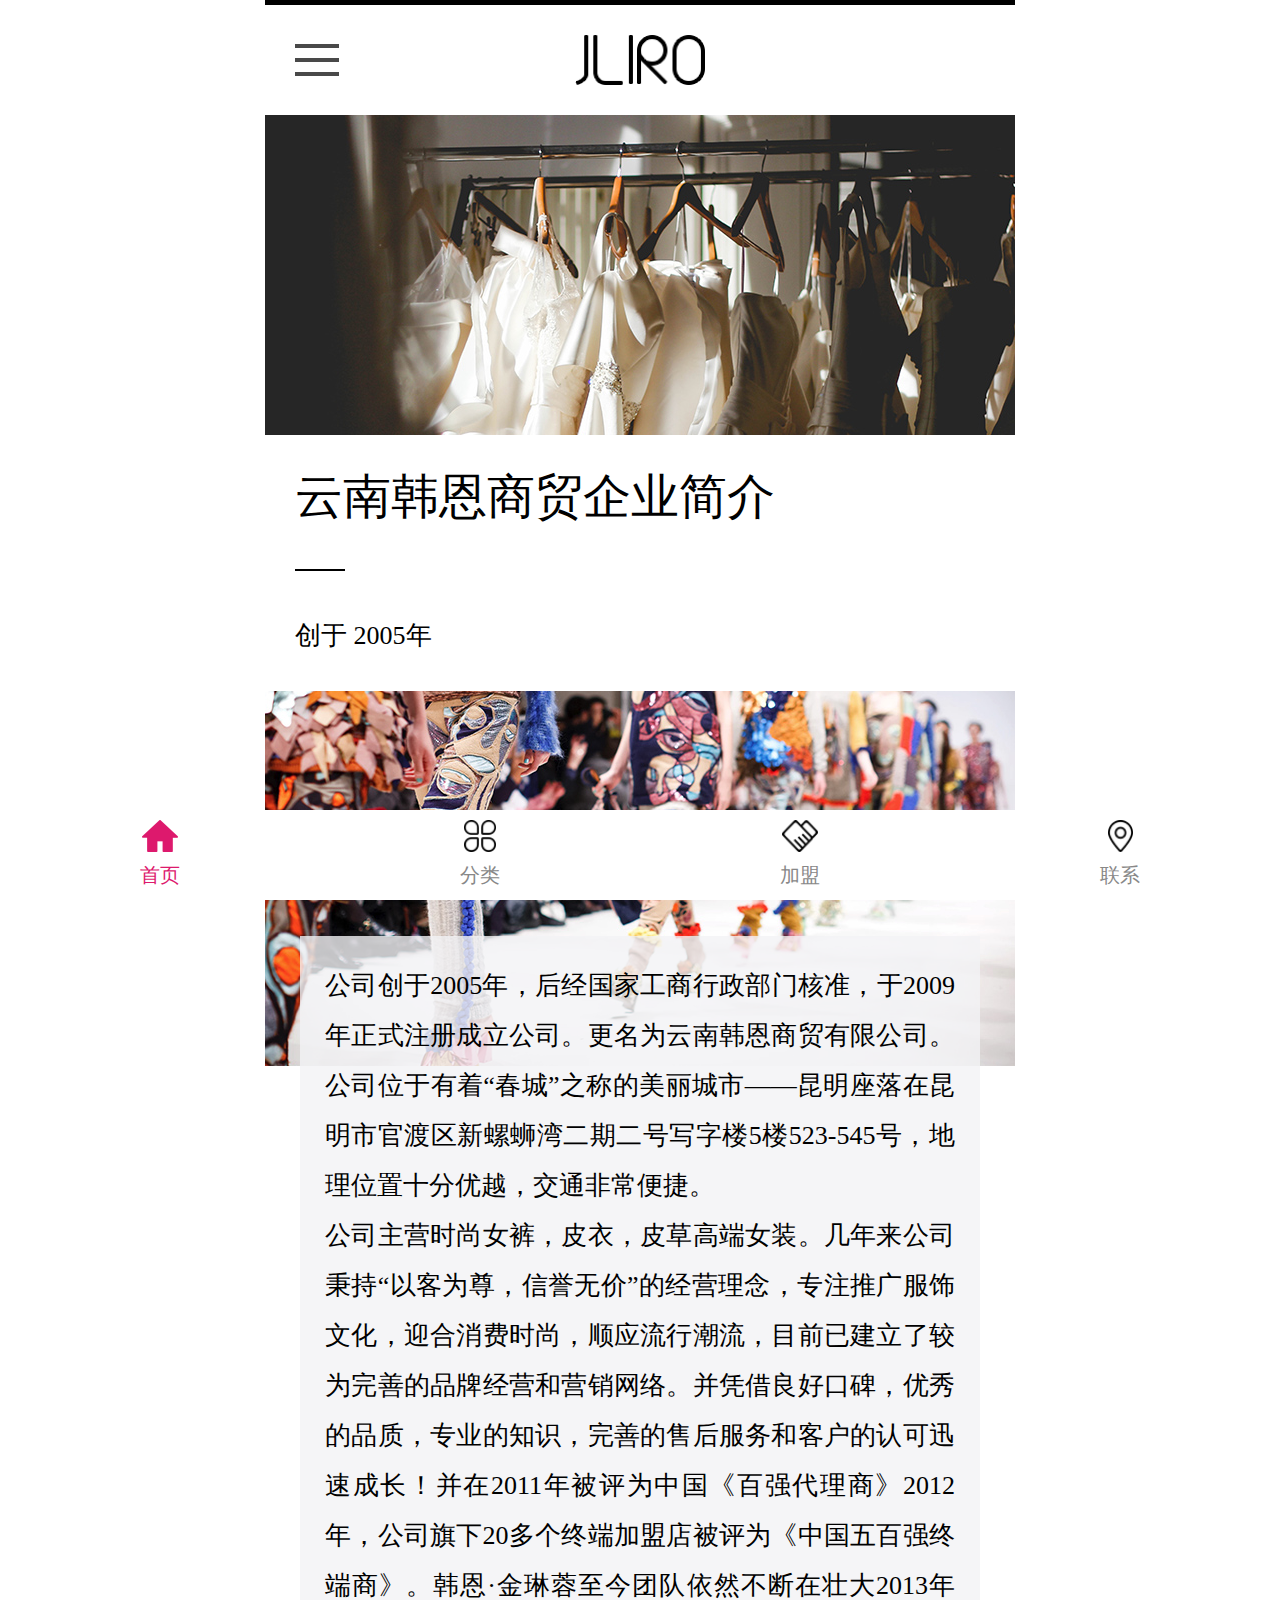
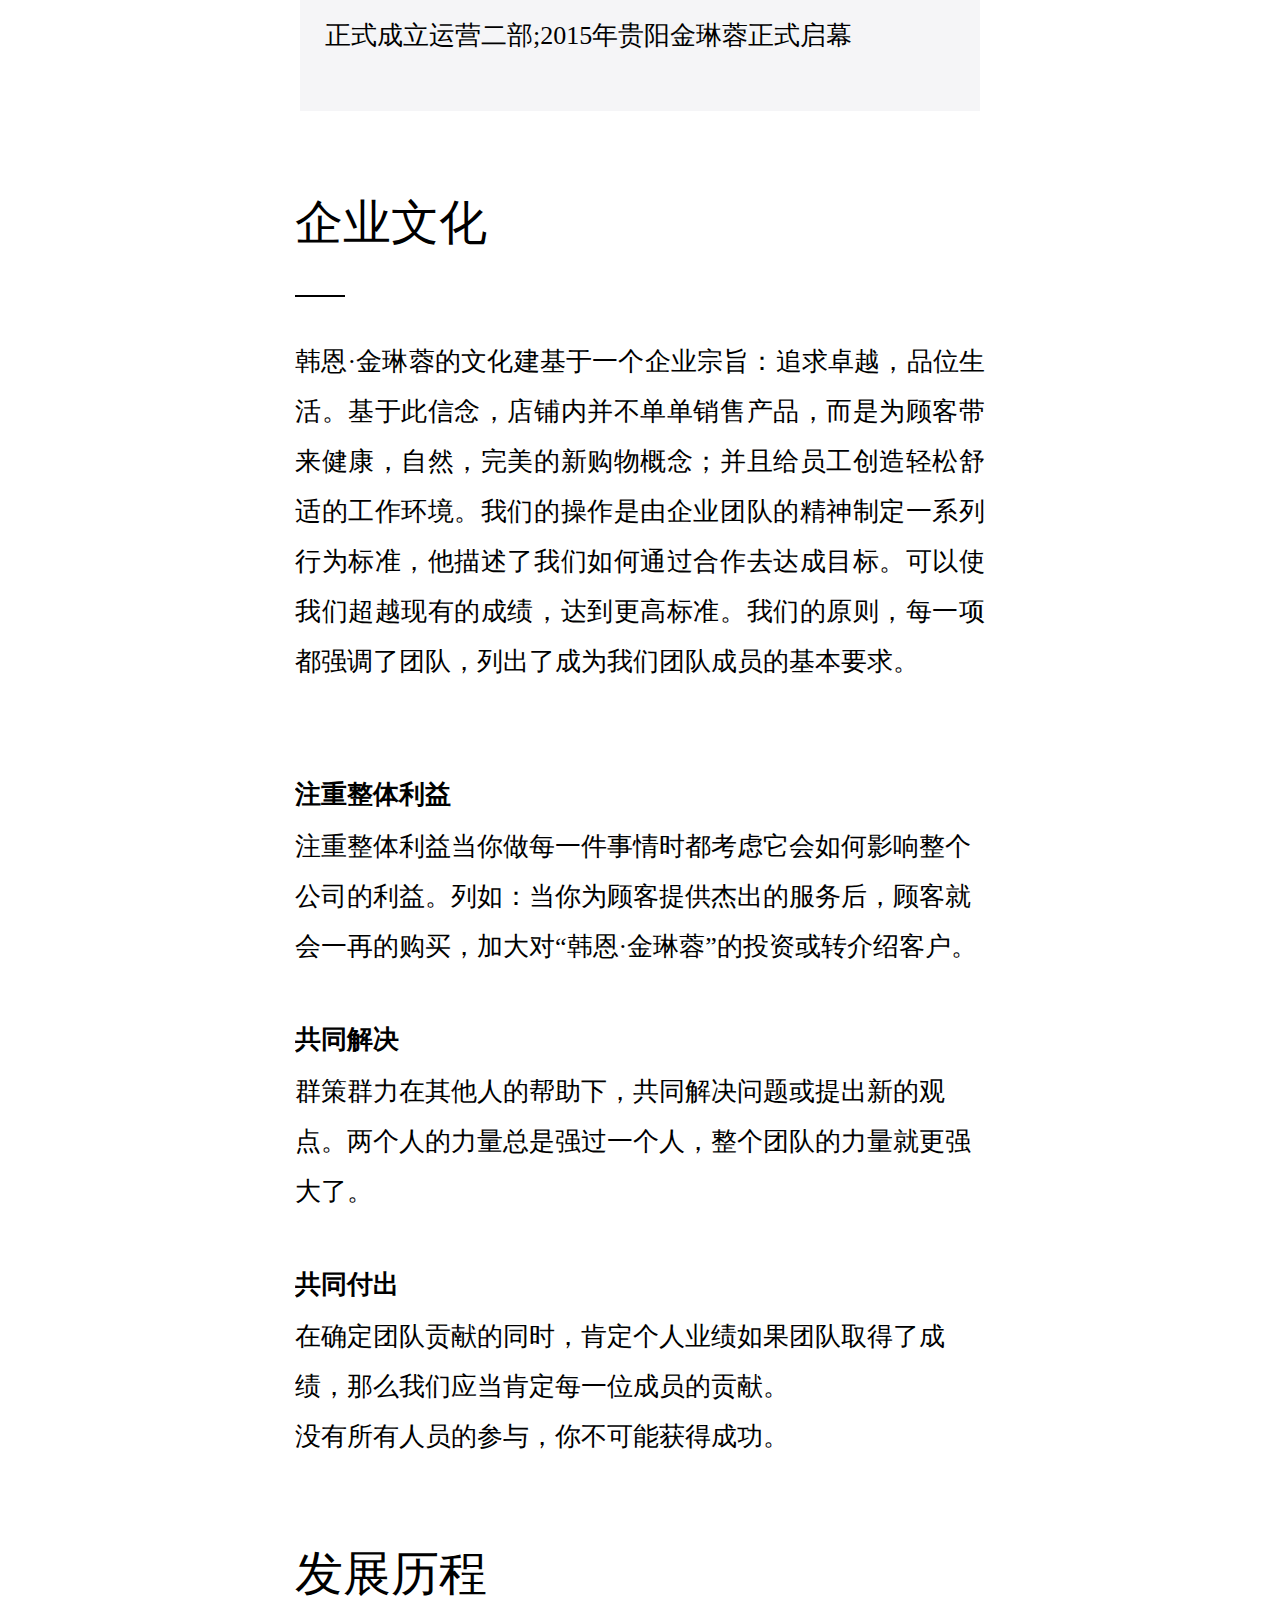
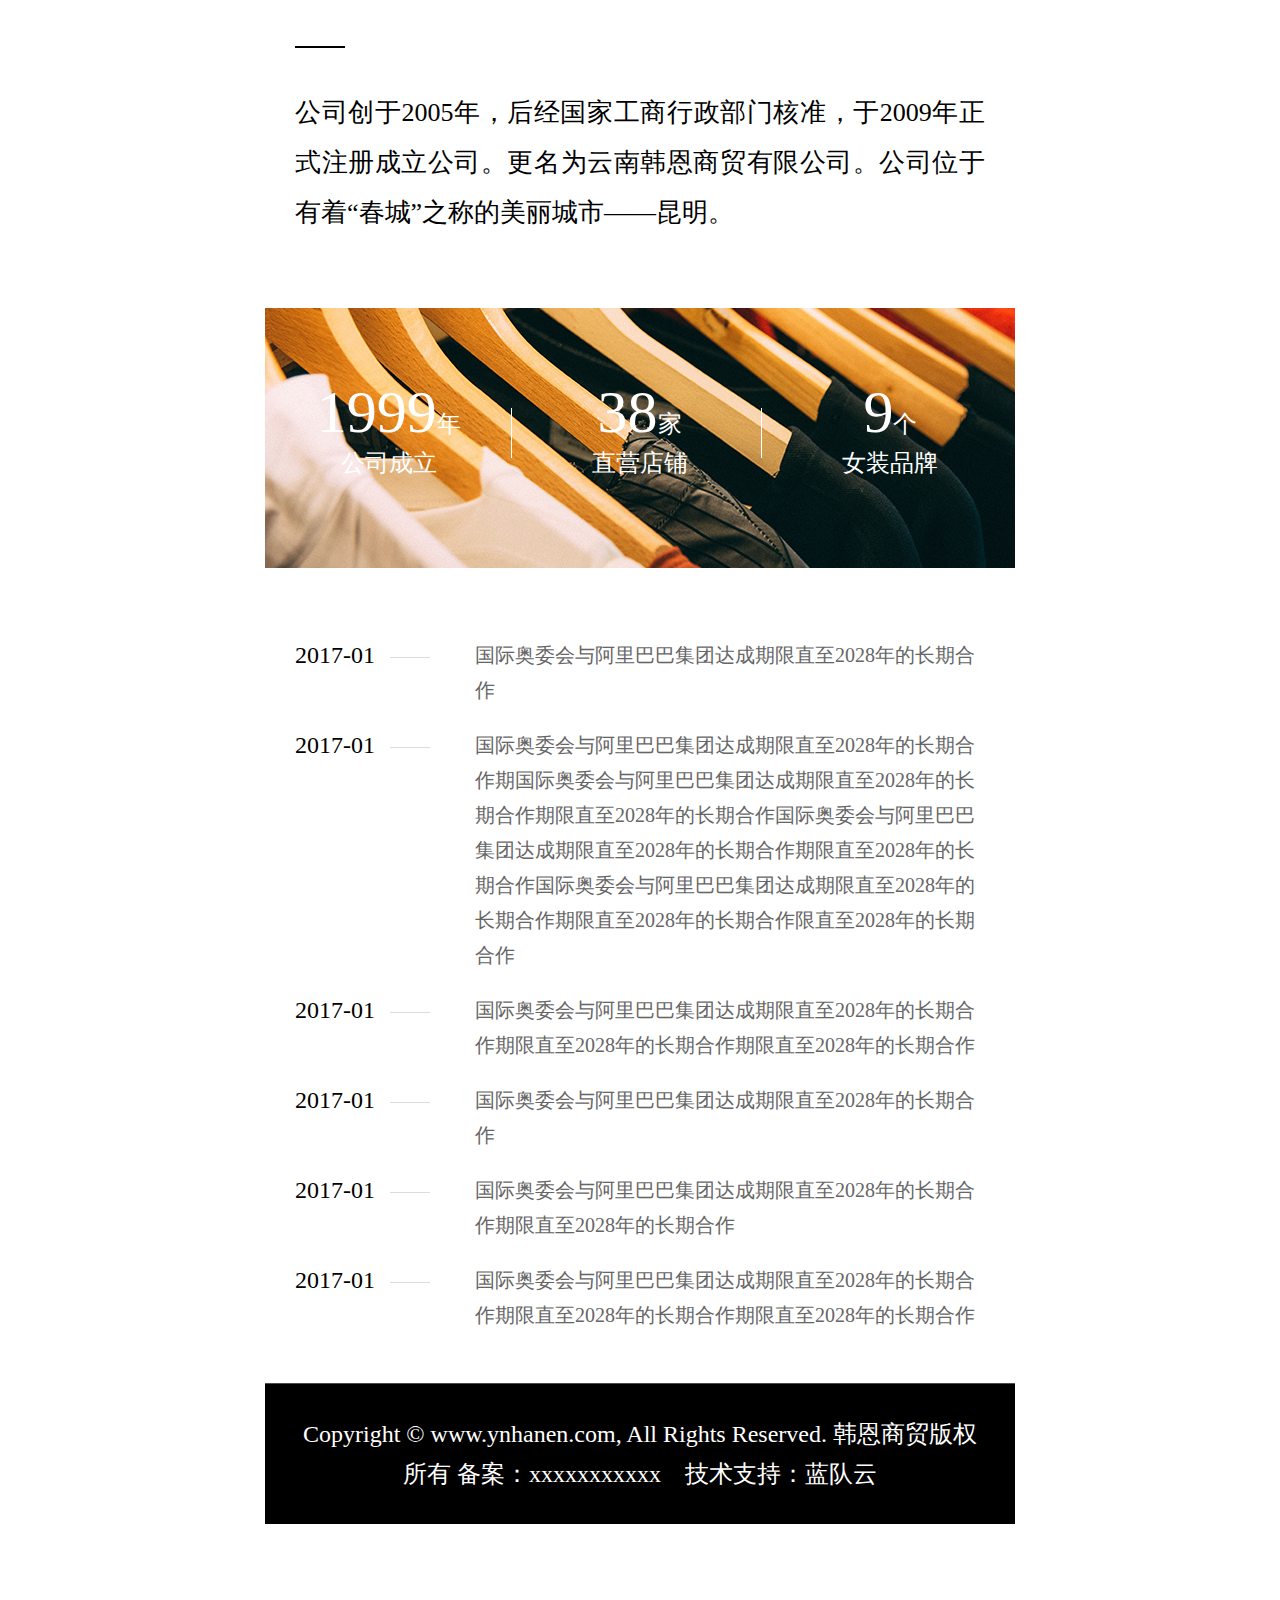
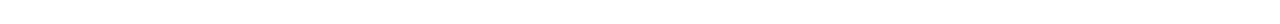
==== widget/about.html @ 318277ff "commit object" ====
<!doctype html>
<html>
<head>
<meta charset="utf-8">
<meta name="renderer" content="webkit" />
<meta name="viewport" content="width=device-width, initial-scale=1.0, maximum-scale=1.0, user-scalable=0" />
<title>韩恩服装</title>
<meta name="description" content="韩恩服装" />
<meta name="keywords" content="韩恩服装" />
<link href="css/style.css" type="text/css" rel="stylesheet">
<link href="css/swiper.min.css" type="text/css" rel="stylesheet">
<script type="text/javascript" src="js/jquery.js"></script>
<script type="text/javascript" src="js/swiper.jquery.min.js"></script>
<script type="text/javascript" src="js/public.js"></script>
</head>
<body>

<!--头部-->
<h1 class="index-head"><span class="open"></span><img src="images/logo.png" alt=""></h1>

<!--导航-->
<div class="navmenu">
   <ul>
      <li><a href="about.html" class="item1">关于我们</a></li>
      <li><a href="news-list.html" class="item2">新闻动态</a></li>
      <li><a href="product.html" class="item3">产品展示</a></li>
      <li><a href="join.html" class="item4">加盟中心</a></li>
      <li><a href="service.html" class="item5">服务中心</a></li>
      <li><a href="contact.html" class="item6">联系我们</a></li>
   </ul>
</div>

<!--banner-->
<div class="page-banner"><img src="images/about-banner.jpg" alt=""></div>

<!--关于我们-->
<div class="page-aboutIntroduce">
   <h2 class="page-title">云南韩恩商贸企业简介</h2>
   <div class="about-text">创于     2005年</div>
   <div class="main">
      <div class="info">公司创于2005年，后经国家工商行政部门核准，于2009年正式注册成立公司。更名为云南韩恩商贸有限公司。公司位于有着“春城”之称的美丽城市——昆明座落在昆明市官渡区新螺蛳湾二期二号写字楼5楼523-545号，地理位置十分优越，交通非常便捷。<br>公司主营时尚女裤，皮衣，皮草高端女装。几年来公司秉持“以客为尊，信誉无价”的经营理念，专注推广服饰文化，迎合消费时尚，顺应流行潮流，目前已建立了较为完善的品牌经营和营销网络。并凭借良好口碑，优秀的品质，专业的知识，完善的售后服务和客户的认可迅速成长！并在2011年被评为中国《百强代理商》2012年，公司旗下20多个终端加盟店被评为《中国五百强终端商》。韩恩·金琳蓉至今团队依然不断在壮大2013年正式成立运营二部;2015年贵阳金琳蓉正式启幕</div>
   </div>
</div>
<div class="page-aboutCulture">
   <h2 class="page-title">企业文化</h2>
   <div class="about-text">韩恩·金琳蓉的文化建基于一个企业宗旨：追求卓越，品位生活。基于此信念，店铺内并不单单销售产品，而是为顾客带来健康，自然，完美的新购物概念；并且给员工创造轻松舒适的工作环境。我们的操作是由企业团队的精神制定一系列行为标准，他描述了我们如何通过合作去达成目标。可以使我们超越现有的成绩，达到更高标准。我们的原则，每一项都强调了团队，列出了成为我们团队成员的基本要求。</div>
   <ul>
      <li>
         <h5>注重整体利益</h5>
         <p>注重整体利益当你做每一件事情时都考虑它会如何影响整个公司的利益。列如：当你为顾客提供杰出的服务后，顾客就会一再的购买，加大对“韩恩·金琳蓉”的投资或转介绍客户。</p>
      </li>
      <li>
         <h5>共同解决</h5>
         <p>群策群力在其他人的帮助下，共同解决问题或提出新的观点。两个人的力量总是强过一个人，整个团队的力量就更强大了。</p>
      </li>
      <li>
         <h5>共同付出</h5>
         <p>在确定团队贡献的同时，肯定个人业绩如果团队取得了成绩，那么我们应当肯定每一位成员的贡献。<br>没有所有人员的参与，你不可能获得成功。</p>
      </li>
   </ul>
</div>
<div class="page-aboutHostory">
   <h2 class="page-title">发展历程</h2>
   <div class="about-text">公司创于2005年，后经国家工商行政部门核准，于2009年正式注册成立公司。更名为云南韩恩商贸有限公司。公司位于有着“春城”之称的美丽城市——昆明。</div>
   <ul class="slogn">
      <li><p><span><em>1999</em>年</span>公司成立</p></li>
      <li><p><span><em>38</em>家</span>直营店铺</p></li>
      <li><p><span><em>9</em>个</span>女装品牌</p></li>
   </ul>
   <ul class="hostory">
      <li><span>2017-01</span>国际奥委会与阿里巴巴集团达成期限直至2028年的长期合作</li>
      <li><span>2017-01</span>国际奥委会与阿里巴巴集团达成期限直至2028年的长期合作期国际奥委会与阿里巴巴集团达成期限直至2028年的长期合作期限直至2028年的长期合作国际奥委会与阿里巴巴集团达成期限直至2028年的长期合作期限直至2028年的长期合作国际奥委会与阿里巴巴集团达成期限直至2028年的长期合作期限直至2028年的长期合作限直至2028年的长期合作</li>
      <li><span>2017-01</span>国际奥委会与阿里巴巴集团达成期限直至2028年的长期合作期限直至2028年的长期合作期限直至2028年的长期合作</li>
      <li><span>2017-01</span>国际奥委会与阿里巴巴集团达成期限直至2028年的长期合作</li>
      <li><span>2017-01</span>国际奥委会与阿里巴巴集团达成期限直至2028年的长期合作期限直至2028年的长期合作</li>
      <li><span>2017-01</span>国际奥委会与阿里巴巴集团达成期限直至2028年的长期合作期限直至2028年的长期合作期限直至2028年的长期合作</li>
   </ul>
</div>


<!--底部版权-->
<div class="copyright">Copyright © www.ynhanen.com, All Rights Reserved.  
韩恩商贸版权所有   备案：xxxxxxxxxxx&nbsp;&nbsp;&nbsp;&nbsp;<a href="http://www.landui.com/" target="_blank">技术支持：蓝队云</a></div>

<!--固定底部-->
<div class="line"></div>
<div class="footer">
   <li class="active"><a href="" class="item1">首页</a></li>
   <li><a href="" class="item2">分类</a></li>
   <li><a href="" class="item3">加盟</a></li>
   <li><a href="" class="item4">联系</a></li>
</div>

<!--返回顶部-->
<div class="back-top"></div>

</body>
</html>
---- widget/css/style.css ----
* {margin: 0;padding: 0;-webkit-box-sizing: border-box; box-sizing: border-box;}
body{padding:0; margin:0 auto;min-width: 320px; max-width: 750px; background:#fff; font-size: 0.24rem;color:#000;}
a{ color: #000; }
a:hover{ color: #00b386; }
a,a:hover{ text-decoration:none !important;}
a:focus{outline:none;text-decoration:none !important;}
p,h1,h2,h3,h4,h5,ul,dl,dd{ font-weight: normal; margin:0; padding:0;}
li{ list-style-type:none;}
h1,h2,h3,h4,h5{ font-weight:normal;}
img {border-top-width: 0px;border-right-width: 0px;border-bottom-width: 0px;border-left-width: 0px;border-top-style: none;border-right-style: none;border-bottom-style: none;border-left-style: none; max-width: 100%;}
input,textarea,button{outline:none !important;border: 0;}
textarea{resize:none} 
em{ font-style: normal; }
a,button,input,textarea{-webkit-tap-highlight-color: rgba(0,0,0,0);}
input[type="button"], input[type="submit"], input[type="reset"] {-webkit-appearance: none;}
.scrollstyle{height: 100%;overflow: hidden;position: relative;}

/*头部*/
.index-head{ height:1.15rem; text-align: center; position: relative; padding: 0.3rem 0.8rem; border-top: 0.05rem solid #000; overflow: hidden;}
.index-head img{ display:inline-block;height: 0.5rem; max-width: 100%; margin: 0 auto;}
.index-head span{ width: 0.45rem; height: 0.4rem; position: absolute; left: 0.3rem; top: 0.35rem;}
.index-head .open{ background: url(../images/ico/menu.png) left center no-repeat; background-size: 0.44rem 0.32rem;}
.index-head .close{ background: url(../images/ico/close.png) left center no-repeat; background-size: 0.35rem 0.36rem;}
.index-head .back{width: 0.45rem; height: 0.4rem; position: absolute; left: 0.3rem; top: 0.35rem; background: url(../images/ico/back.png) left center no-repeat; background-size: 0.21rem 0.4rem;}


/*导航*/
.navmenu{ display: none; background: #fff;position: fixed; left: 0; top: 1.1rem; right: 0; bottom: 0; z-index: 11;}
.navmenu ul{ padding:0.55rem 0.45rem 0; overflow: hidden;}
.navmenu li{ height: 0.7rem; font-size: 0.48rem; margin: 0 0 0.8rem;}
.navmenu li a{ display: block; line-height: 0.7rem;}
.navmenu li a:before{ content: ""; width: 0.57rem; height: 0.7rem; display: inline-block; margin-right: 0.3rem; vertical-align: text-top; }
.navmenu li .item1:before{ background: url(../images/ico/menu1.png) center no-repeat; background-size:0.57rem 0.46rem;}
.navmenu li .item2:before{ background: url(../images/ico/menu2.png) center no-repeat; background-size:0.46rem 0.48rem;}
.navmenu li .item3:before{ background: url(../images/ico/menu3.png) center no-repeat; background-size:0.48rem 0.48rem;}
.navmenu li .item4:before{ background: url(../images/ico/menu4.png) center no-repeat; background-size:0.55rem 0.48rem;}
.navmenu li .item5:before{ background: url(../images/ico/menu5.png) center no-repeat; background-size:0.52rem 0.48rem;}
.navmenu li .item6:before{ background: url(../images/ico/menu6.png) center no-repeat; background-size:0.47rem 0.49rem;}

/*栏目分类*/
.index-cloumn{ background: #fff; margin: 0.5rem 0.35rem 0; overflow: hidden;}
.index-cloumn li{ margin-bottom: 0.2rem; overflow: hidden;}
.index-cloumn li a{ display: block; color: #fff; position: relative;}
.index-cloumn li p{ text-align: center; width: 6rem; height:1.6rem; margin: -0.8rem 0 0 -3rem; position: absolute; left: 50%; top: 50%;}
.index-cloumn li em{ display: block; font-size: 0.6rem;overflow: hidden;white-space: nowrap;text-overflow: ellipsis; }
.index-cloumn li em:after{ content: ""; display: block; margin:0.2rem auto; height: 1px; width:0.3rem; background: #fff;}
.index-cloumn li span{ display: block;letter-spacing: 5px;font-family: "Helvetica Neue LT Pro";overflow: hidden;white-space: nowrap;text-overflow: ellipsis;}
.index-cloumn .item1 img{ display: block; width: 6.8rem; height: 6.8rem;}
.index-cloumn .item2 img{ display: block; width: 6.8rem; height: 2.6rem;}
.index-cloumn .item3 img{ display: block; width: 6.8rem; height: 6.8rem;}

/*品牌分类*/
.index-brand{padding:0 0.25rem 0.8rem; overflow: hidden;}
.index-brand li{ float: left; width: 3.3rem; text-align: center; position: relative; margin: 0 0.1rem; overflow: hidden;}
.index-brand li .img{ display: block; width: 3.3rem; height: 3.3rem;}
.index-brand li a{ padding: 0 0.1rem; background: rgba(255,255,255,.9); position: absolute; left: 0.2rem; top: 0.6rem; bottom: 0.6rem; right: 0.2rem;}
.index-brand li span{ display: block; margin:0.25rem auto 0.1rem; width: 2.2rem; height: 0.65rem; }
.index-brand li span img{ display: block; max-height: 0.65rem; margin: 0 auto;}
.index-brand li em{ display: block; font-size: 0.3rem;overflow: hidden;white-space: nowrap;text-overflow: ellipsis; }
.index-brand li p{ line-height: 0.55rem; color: #666666;overflow: hidden;white-space: nowrap;text-overflow: ellipsis;  }

/*底部菜单*/
.foot-menu{ background: #000000; padding: 0.5rem 0 0.5rem 0.8rem; overflow: hidden;}
.foot-menu p{ width: 45%; float: left; margin-right: 2%; overflow: hidden; }
.foot-menu p a{ display: block; line-height: 0.7rem; color: #fff; font-size: 0.28rem; color: #dddddd;overflow: hidden;white-space: nowrap;text-overflow: ellipsis; }

/*底部*/
.line{ height: 1px; padding-bottom:1rem; overflow: hidden;}
.back-top{ visibility: hidden; position: fixed; right: 0.25rem; bottom:1.15rem; width:0.88rem; height:0.88rem; background: url(../images/ico/back-top.png) center no-repeat; background-size: contain;}
.copyright{ background: #000000; line-height: 0.4rem; text-align: center; color: #fff; padding: 0.3rem; border-top: 1px solid #4d4d4d;}
.copyright a{ color: #fff; display: inline-block;}
.footer{ background: #fff; height: 0.9rem; position: fixed; left: 0; right: 0; bottom: 0; z-index: 111;}
.footer li{ width: 25%; padding:0.10rem 0 0; float: left; text-align: center; font-size: 0.2rem;}
.footer li a{ display: block; color: #888888;}
.footer li a:before{ content: ""; width: 0.37rem; height: 0.32rem; display: block; margin: 0 auto 0.1rem;}
.footer li .item1:before{ background: url(../images/ico/foot-menu1.png) center no-repeat; background-size: contain;}
.footer li .item2:before{ background: url(../images/ico/foot-menu2.png) center no-repeat; background-size: contain;}
.footer li .item3:before{ background: url(../images/ico/foot-menu3.png) center no-repeat; background-size: contain;}
.footer li .item4:before{ background: url(../images/ico/foot-menu4.png) center no-repeat; background-size: contain;}
.footer .active a{ color: #dd196d;}
.footer .active .item1:before{ background: url(../images/ico/foot-menu1-a.png) center no-repeat; background-size: contain;}
.footer .active .item2:before{ background: url(../images/ico/foot-menu2-a.png) center no-repeat; background-size: contain;}
.footer .active .item3:before{ background: url(../images/ico/foot-menu3-a.png) center no-repeat; background-size: contain;}
.footer .active .item4:before{ background: url(../images/ico/foot-menu4-a.png) center no-repeat; background-size: contain;}

/*=========================首页结束、内页开始==========================*/

/*banner*/
.page-banner{ overflow: hidden; }
.page-banner img{ display: block; height: 3.2rem; margin: 0 auto;}

.page-title{padding: 0.3rem 0.3rem 0; font-size: 0.48rem;}
.page-title:after{ content: ""; display: block; height: 2px; width: 0.5rem; background: #000; margin: 0.4rem 0;}

/*关于我们*/
.about-text{ padding: 0 0.3rem; font-size: 0.26rem; text-align: justify; line-height: 0.5rem;}
.about-text img{ display: block; margin: 0 auto;}
.page-aboutIntroduce .main{ margin: 0.3rem 0 0.5rem; min-height: 3.7rem; padding: 2.45rem 0.35rem 0; background: url(../images/about-bg.jpg) center top no-repeat; background-size: contain;}
.page-aboutIntroduce .info{text-align: justify; font-size: 0.26rem; line-height: 0.5rem; padding: 0.25rem 0.25rem 0.5rem; background: rgba(242,242,245,.8);}
.page-aboutCulture ul{ margin:0.9rem 0.3rem 0; overflow: hidden; }
.page-aboutCulture ul li{ margin: 0 0 0.5rem; overflow: hidden; }
.page-aboutCulture ul h5{ font-size:0.26rem; font-weight: bold; margin: 0 0 10px;}
.page-aboutCulture ul p{font-size: 0.26rem; line-height: 0.5rem;}
.page-aboutHostory .slogn{text-align: center; margin: 0.7rem 0; height:2.6rem;background: url(../images/about-tip.jpg) center top no-repeat; background-size: contain; overflow: hidden;}
.page-aboutHostory .slogn li{ display: inline-block; text-align: center; width:32.65%;color: #fff;}
.page-aboutHostory .slogn li:after{ content: ""; width: 1px; height:0.5rem;float: right; margin: 1rem 0 0;background:#fff;}
.page-aboutHostory .slogn li:last-child:after{ background: transparent; }
.page-aboutHostory .slogn p{ display: inline-block; margin: 0.7rem 0 0;}
.page-aboutHostory .slogn span{ display: block;}
.page-aboutHostory .slogn em{ font-size:0.6rem; font-family:"Helvetica Neue LT Pro";}
.page-aboutHostory .hostory{ padding: 0 0.3rem 0.3rem; overflow: hidden; }
.page-aboutHostory .hostory li{ position: relative; font-size: 0.2rem; padding:0 0 0.2rem 1.8rem; line-height:0.35rem; color: #666666; min-height:0.35rem; overflow: hidden; }
.page-aboutHostory .hostory span{ height:0.25rem; width:1.8rem; font-size: 0.24rem; font-family:"Helvetica Neue LT Pro"; color: #000; position: absolute; left: 0; top: 0;}
.page-aboutHostory .hostory span:after{content: ""; display: inline-block; margin-left:0.15rem; vertical-align: middle; height: 1px; width:0.4rem; background: #dddddd;}

/*新闻资讯*/
.news-stype{ height: 1rem; background: #f2f2f5; overflow: hidden;}
.news-stype li{font-size: 0.32rem; padding: 0.15rem 0 0; text-align: center; }
.news-stype a{ display: inline-block;; height: 0.65rem; line-height:0.65rem; border-bottom:0.05rem solid #f2f2f5; }
.news-stype .active a{ color: #dd196d; border-bottom: 0.05rem solid #dd196d;}
.page-newsList{ padding: 0.35rem; overflow: hidden; }
.page-newsList dl{ margin: 0 0 0.4rem;overflow: hidden;}
.page-newsList dt{ width:6.8rem; height:4.25rem; padding:4px; border:1px solid #eeeeee;}
.page-newsList dt a{ display: block; width:6.6rem; height:4.05rem;border: 1px solid #dddddd;}
.page-newsList dt img{ display: block; width:6.3rem; height:3.75rem; margin:0.15rem auto 0;}
.page-newsList dd{ padding:0.4rem 0 0; overflow: hidden; }
.page-newsList dd span{ display: block; font-size:0.36rem; font-family:"Helvetica Neue LT Pro";}
.page-newsList dd h4 a{ display: block; margin: 0.1rem 0; font-size: 0.3rem; overflow: hidden;white-space: nowrap;text-overflow: ellipsis;  }
.page-newsList dd p a{ display: block;color: #666666; line-height:0.35rem;word-break: break-all; overflow: hidden;}
.page-newsList dd .more{ float: right; color: #dd196d; margin: 0.15rem 0 0; width:1.3rem; height:0.3rem; line-height:0.3rem; text-align: center;font-family:"Helvetica Neue LT Pro";}
.page-newsList dd .more:after{ content: ""; display: block; margin: -0.15rem 0 0; width:1.3rem; height: 1px; background: #dd196d;}
.page-newsShow{ padding: 0.35rem; overflow: hidden; }
.page-newsShow .title{ text-align: center; overflow: hidden; }
.page-newsShow .title h3{ font-size: 0.3rem; margin: 0 0 0.2rem; font-weight: bold; }
.page-newsShow .title span{ font-size: 0.2rem; }
.page-newsShow .info{ padding: 0.3rem 0; font-size: 0.26rem; color: #666; line-height: 0.5rem;}
.page-newsShow .info img{ display: block; margin: 0 auto;}

/*产品*/
.product-stype{ padding:0.6rem 0; background: #f2f2f5; overflow: hidden; }
.product-stype a{ float: left; width: 33.33%; text-align: center; font-size: 0.3rem;}
.product-stype a:before{ content: ""; width: 1.1rem; height: 1.1rem; display: block; margin: 0 auto 0.15rem;}
.product-stype .item1:before{ background: url(../images/ico/product-stype1.png) center no-repeat; background-size: contain; }
.product-stype .item2:before{ background: url(../images/ico/product-stype2.png) center no-repeat; background-size: contain; }
.product-stype .item3:before{ background: url(../images/ico/product-stype3.png) center no-repeat; background-size: contain; }
.product-stypeList{ position: relative; }
.product-stypeList dl{ height: 1rem; position: relative; padding-right: 1rem;background: #f2f2f5; overflow: hidden;}
.product-stypeList dt{ width: 1rem; height: 1rem; position: absolute; right: 0; top: 0; background: url(../images/ico/more.jpg) center no-repeat; background-size: contain;}
.product-stypeList dd{ padding:0.15rem 0 0 0.35rem; height: 0.85rem; overflow: hidden;}
.product-stypeList dd span{ float: left; line-height:0.65rem; border-bottom:0.05rem solid #f2f2f5; margin-right: 0.35rem; font-size: 0.32rem;}
.product-stypeList dd .active{ color: #dd196d; border-bottom: 0.05rem solid #dd196d;}
.product-stypeList ul{ display: none; background: #f2f2f5; font-size: 0.26rem; padding: 0.3rem; position: absolute; left: 0; top: 1rem; right: 0;}
.product-stypeList ul li{ float: left; background: #fff; line-height: 0.7rem; padding: 0 0.2rem; width: 3.35rem; margin: 0 0.05rem 0.1rem;overflow: hidden;white-space: nowrap;text-overflow: ellipsis; }
.page-product{ padding: 0.8rem 0; overflow: hidden; }
.page-product h2{ text-align: center; font-size:0.48rem;}
.page-product h2:after{ content: ""; width: 0.4rem; height: 0.05rem; display: block;background: #000; margin: 0.2rem auto 0.5rem;}
.page-product dl{ text-align: center;overflow: hidden;}
.page-product dl a{ display: block;}
.page-product dl h4{ font-size: 0.24rem; margin: 0.2rem 0 0.05rem;overflow: hidden;white-space: nowrap;text-overflow: ellipsis; }
.page-product dl span{ display: block; font-size: 0.3rem; font-weight: bold; overflow: hidden;white-space: nowrap;text-overflow: ellipsis;  }
.page-product dt{ padding: 0 0.35rem; overflow: hidden;}
.page-product dt img{ display: block; width: 6.8rem; height: 6.8rem;}
.page-product dd { padding:0.5rem 0.25rem; overflow: hidden;}
.page-product dd a{ float: left; width: 3.3rem; margin: 0 0.1rem;}
.page-product dd img{  display: block; width: 3.3rem; height: 3.3rem;}
.page-productHead{ padding: 0.5rem 0 0.2rem; margin: 0 0.35rem; border-bottom: 1px solid #ddd; overflow: hidden; }
.page-productHead img{ display: block; margin: 0 auto;}
.page-productHead h4{ font-size: 0.34rem; margin: 0.4rem 0 0.1rem;overflow: hidden;white-space: nowrap;text-overflow: ellipsis; }
.page-productHead span{ display: block; font-size: 0.34rem; font-weight: bold; overflow: hidden;white-space: nowrap;text-overflow: ellipsis;  }
.page-productInfo{ padding: 0.35rem; overflow: hidden;}
.page-productInfo .code{ font-size: 0.26rem; margin: 0 0 0.2rem; overflow: hidden;white-space: nowrap;text-overflow: ellipsis;  }
.page-productInfo .title{ display: block; line-height: 0.5rem; color: #666666;}
.page-productInfo .text{ color: #666666; line-height: 0.5rem;}
.page-productInfo .text img{ display: block; margin: 0 auto;}

/*加盟中心*/
.join-title{ padding: 0 0.3rem; font-size:0.34rem; overflow: hidden;}
.join-title span{ margin-left:0.3rem; font-family:"Helvetica Neue LT Pro";}
.page-joinBenefit ul{ padding:0.1rem 0.3rem 0.8rem; overflow: hidden;}
.page-joinBenefit ul li{line-height:0.5rem; color: #666666;}
.page-joinAdvantage ul{padding:0.3rem; overflow: hidden; }
.page-joinAdvantage ul li{ margin: 0 0 0.3rem; overflow: hidden;}
.page-joinAdvantage ul em{ display: block; margin: 0.1rem 0 0.3rem; width:0.75rem; height:0.4rem; line-height:0.4rem; text-align: right; font-size:0.36rem; font-family:"Helvetica Neue LT Pro";}
.page-joinAdvantage ul em:after{ content: ""; display: block; margin: -0.18rem 0 0; width:0.7rem; height: 1px; background: #000; }
.page-joinAdvantage ul p{ position: relative; height:3.3rem; overflow: hidden; }
.page-joinAdvantage ul p img{ display: block; width: 100%; height: 3.3rem; }
.page-joinAdvantage ul span{position: absolute; left:0.1rem; bottom: 0.1rem; padding: 0 0.1rem; max-width:6.55rem; background: #fff; height:0.6rem; line-height:0.6rem;overflow: hidden;white-space: nowrap;text-overflow: ellipsis; }

/*服务中心*/
.page-service{ padding: 0 0.35rem; overflow: hidden; }
.page-service .text{font-size: 0.26rem; text-align: justify; line-height: 0.5rem;}
.page-service .text img{ display: block; margin: 0 auto;}
.page-service ul{ padding: 0.3rem 0 0; overflow: hidden; }
.page-service ul li{ height: 2.1rem; margin: 0 0 0.6rem;}
.page-service ul img{ display: block; height: 2.1rem; margin: 0 auto; }

/*联系我们*/
.page-contact{ padding: 0.35rem; overflow: hidden;}
.page-contact .tel{ background: #f2f2f5; font-size: 0.3rem; position: relative; min-height:1.2rem; padding: 0.2rem 0.45rem 0.15rem 1.3rem; overflow: hidden;}
.page-contact .tel p{ color: #dd196d;}
.page-contact .tel:before{ content: "";width: 0.9rem; height: 0.9rem; position: absolute; left: 0.2rem; top: 0.15rem; background: url(../images/ico/tel.png) center no-repeat; background-size: contain;}
.page-contact .tel:after{ content: ""; width: 0.17rem; height: 0.9rem; position: absolute; right: 0.2rem; top: 0.15rem; background: url(../images/ico/ico.png) center no-repeat; background-size: contain;}
.page-contact .map{ margin: 0.4rem 0; overflow: hidden; }
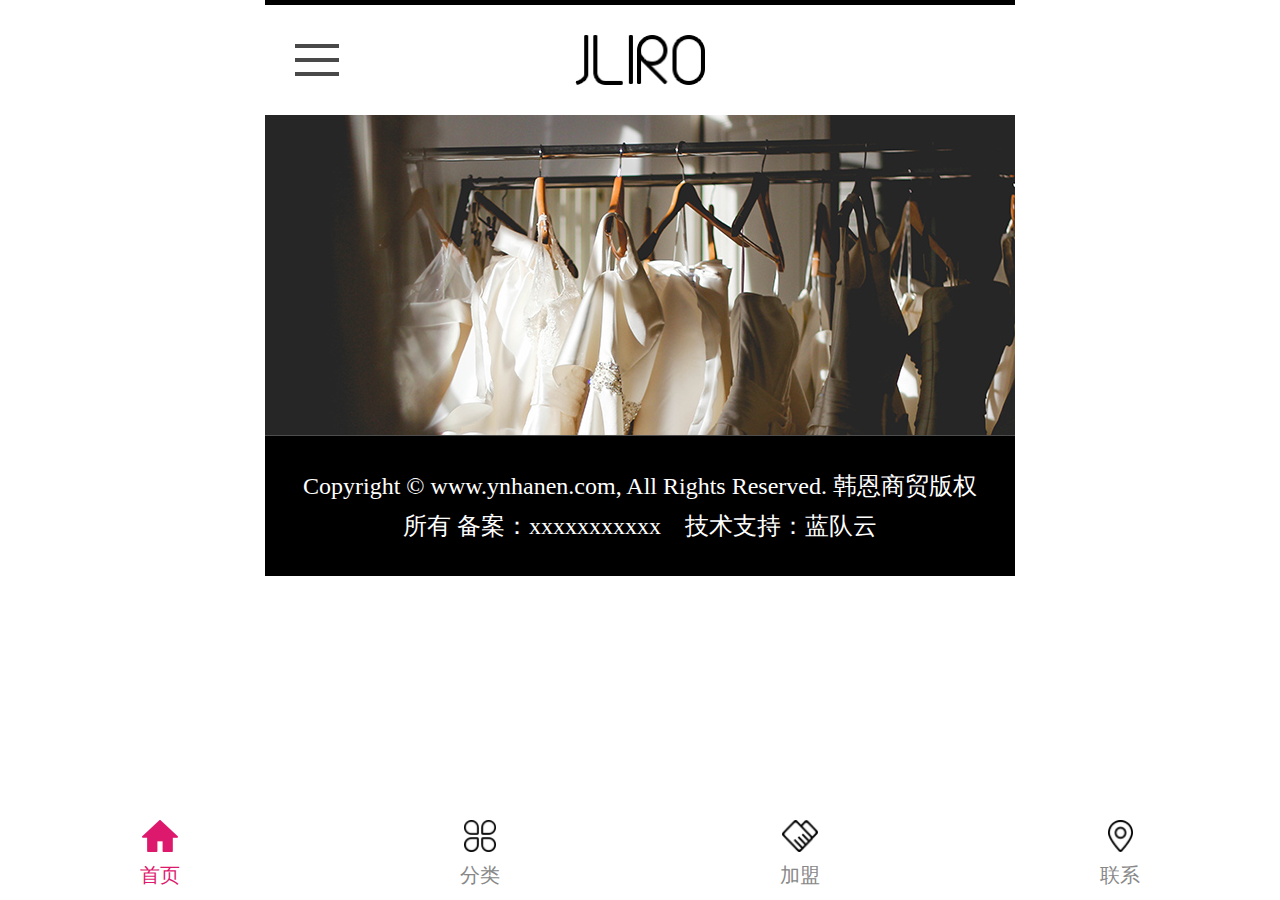
==== commit 7152331b: "commit object005" ====
--- a/widget/about.html
+++ b/widget/about.html
@@ -34,49 +34,53 @@
 <div class="page-banner"><img src="images/about-banner.jpg" alt=""></div>
 
 <!--关于我们-->
-<div class="page-aboutIntroduce">
-   <h2 class="page-title">云南韩恩商贸企业简介</h2>
-   <div class="about-text">创于     2005年</div>
-   <div class="main">
-      <div class="info">公司创于2005年，后经国家工商行政部门核准，于2009年正式注册成立公司。更名为云南韩恩商贸有限公司。公司位于有着“春城”之称的美丽城市——昆明座落在昆明市官渡区新螺蛳湾二期二号写字楼5楼523-545号，地理位置十分优越，交通非常便捷。<br>公司主营时尚女裤，皮衣，皮草高端女装。几年来公司秉持“以客为尊，信誉无价”的经营理念，专注推广服饰文化，迎合消费时尚，顺应流行潮流，目前已建立了较为完善的品牌经营和营销网络。并凭借良好口碑，优秀的品质，专业的知识，完善的售后服务和客户的认可迅速成长！并在2011年被评为中国《百强代理商》2012年，公司旗下20多个终端加盟店被评为《中国五百强终端商》。韩恩·金琳蓉至今团队依然不断在壮大2013年正式成立运营二部;2015年贵阳金琳蓉正式启幕</div>
+
+<div class="forUsContent_container">
+
+   <!--<div class="page-aboutIntroduce">
+      <h2 class="page-title">云南韩恩商贸企业简介</h2>
+      <div class="about-text">创于     2005年</div>
+      <div class="main">
+         <div class="info">公司创于2005年，后经国家工商行政部门核准，于2009年正式注册成立公司。更名为云南韩恩商贸有限公司。公司位于有着“春城”之称的美丽城市——昆明座落在昆明市官渡区新螺蛳湾二期二号写字楼5楼523-545号，地理位置十分优越，交通非常便捷。<br>公司主营时尚女裤，皮衣，皮草高端女装。几年来公司秉持“以客为尊，信誉无价”的经营理念，专注推广服饰文化，迎合消费时尚，顺应流行潮流，目前已建立了较为完善的品牌经营和营销网络。并凭借良好口碑，优秀的品质，专业的知识，完善的售后服务和客户的认可迅速成长！并在2011年被评为中国《百强代理商》2012年，公司旗下20多个终端加盟店被评为《中国五百强终端商》。韩恩·金琳蓉至今团队依然不断在壮大2013年正式成立运营二部;2015年贵阳金琳蓉正式启幕</div>
+      </div>
    </div>
+   <div class="page-aboutCulture" id="page-aboutCulture">
+      <h2 class="page-title">企业文化</h2>
+      <div class="about-text">韩恩·金琳蓉的文化建基于一个企业宗旨：追求卓越，品位生活。基于此信念，店铺内并不单单销售产品，而是为顾客带来健康，自然，完美的新购物概念；并且给员工创造轻松舒适的工作环境。我们的操作是由企业团队的精神制定一系列行为标准，他描述了我们如何通过合作去达成目标。可以使我们超越现有的成绩，达到更高标准。我们的原则，每一项都强调了团队，列出了成为我们团队成员的基本要求。</div>
+      <ul>
+         <li>
+            <h5>注重整体利益</h5>
+            <p>注重整体利益当你做每一件事情时都考虑它会如何影响整个公司的利益。列如：当你为顾客提供杰出的服务后，顾客就会一再的购买，加大对“韩恩·金琳蓉”的投资或转介绍客户。</p>
+         </li>
+         <li>
+            <h5>共同解决</h5>
+            <p>群策群力在其他人的帮助下，共同解决问题或提出新的观点。两个人的力量总是强过一个人，整个团队的力量就更强大了。</p>
+         </li>
+         <li>
+            <h5>共同付出</h5>
+            <p>在确定团队贡献的同时，肯定个人业绩如果团队取得了成绩，那么我们应当肯定每一位成员的贡献。<br>没有所有人员的参与，你不可能获得成功。</p>
+         </li>
+      </ul>
+   </div>
+   <div class="page-aboutHostory">
+      <h2 class="page-title">发展历程</h2>
+      <div class="about-text">公司创于2005年，后经国家工商行政部门核准，于2009年正式注册成立公司。更名为云南韩恩商贸有限公司。公司位于有着“春城”之称的美丽城市——昆明。</div>
+      <ul class="slogn">
+         <li><p><span><em>1999</em>年</span>公司成立</p></li>
+         <li><p><span><em>38</em>家</span>直营店铺</p></li>
+         <li><p><span><em>9</em>个</span>女装品牌</p></li>
+      </ul>
+      <ul class="hostory">
+         <li><span>2017-01</span>国际奥委会与阿里巴巴集团达成期限直至2028年的长期合作</li>
+         <li><span>2017-01</span>国际奥委会与阿里巴巴集团达成期限直至2028年的长期合作期国际奥委会与阿里巴巴集团达成期限直至2028年的长期合作期限直至2028年的长期合作国际奥委会与阿里巴巴集团达成期限直至2028年的长期合作期限直至2028年的长期合作国际奥委会与阿里巴巴集团达成期限直至2028年的长期合作期限直至2028年的长期合作限直至2028年的长期合作</li>
+         <li><span>2017-01</span>国际奥委会与阿里巴巴集团达成期限直至2028年的长期合作期限直至2028年的长期合作期限直至2028年的长期合作</li>
+         <li><span>2017-01</span>国际奥委会与阿里巴巴集团达成期限直至2028年的长期合作</li>
+         <li><span>2017-01</span>国际奥委会与阿里巴巴集团达成期限直至2028年的长期合作期限直至2028年的长期合作</li>
+         <li><span>2017-01</span>国际奥委会与阿里巴巴集团达成期限直至2028年的长期合作期限直至2028年的长期合作期限直至2028年的长期合作</li>
+      </ul>
+   </div>-->
+
 </div>
-<div class="page-aboutCulture">
-   <h2 class="page-title">企业文化</h2>
-   <div class="about-text">韩恩·金琳蓉的文化建基于一个企业宗旨：追求卓越，品位生活。基于此信念，店铺内并不单单销售产品，而是为顾客带来健康，自然，完美的新购物概念；并且给员工创造轻松舒适的工作环境。我们的操作是由企业团队的精神制定一系列行为标准，他描述了我们如何通过合作去达成目标。可以使我们超越现有的成绩，达到更高标准。我们的原则，每一项都强调了团队，列出了成为我们团队成员的基本要求。</div>
-   <ul>
-      <li>
-         <h5>注重整体利益</h5>
-         <p>注重整体利益当你做每一件事情时都考虑它会如何影响整个公司的利益。列如：当你为顾客提供杰出的服务后，顾客就会一再的购买，加大对“韩恩·金琳蓉”的投资或转介绍客户。</p>
-      </li>
-      <li>
-         <h5>共同解决</h5>
-         <p>群策群力在其他人的帮助下，共同解决问题或提出新的观点。两个人的力量总是强过一个人，整个团队的力量就更强大了。</p>
-      </li>
-      <li>
-         <h5>共同付出</h5>
-         <p>在确定团队贡献的同时，肯定个人业绩如果团队取得了成绩，那么我们应当肯定每一位成员的贡献。<br>没有所有人员的参与，你不可能获得成功。</p>
-      </li>
-   </ul>
-</div>
-<div class="page-aboutHostory">
-   <h2 class="page-title">发展历程</h2>
-   <div class="about-text">公司创于2005年，后经国家工商行政部门核准，于2009年正式注册成立公司。更名为云南韩恩商贸有限公司。公司位于有着“春城”之称的美丽城市——昆明。</div>
-   <ul class="slogn">
-      <li><p><span><em>1999</em>年</span>公司成立</p></li>
-      <li><p><span><em>38</em>家</span>直营店铺</p></li>
-      <li><p><span><em>9</em>个</span>女装品牌</p></li>
-   </ul>
-   <ul class="hostory">
-      <li><span>2017-01</span>国际奥委会与阿里巴巴集团达成期限直至2028年的长期合作</li>
-      <li><span>2017-01</span>国际奥委会与阿里巴巴集团达成期限直至2028年的长期合作期国际奥委会与阿里巴巴集团达成期限直至2028年的长期合作期限直至2028年的长期合作国际奥委会与阿里巴巴集团达成期限直至2028年的长期合作期限直至2028年的长期合作国际奥委会与阿里巴巴集团达成期限直至2028年的长期合作期限直至2028年的长期合作限直至2028年的长期合作</li>
-      <li><span>2017-01</span>国际奥委会与阿里巴巴集团达成期限直至2028年的长期合作期限直至2028年的长期合作期限直至2028年的长期合作</li>
-      <li><span>2017-01</span>国际奥委会与阿里巴巴集团达成期限直至2028年的长期合作</li>
-      <li><span>2017-01</span>国际奥委会与阿里巴巴集团达成期限直至2028年的长期合作期限直至2028年的长期合作</li>
-      <li><span>2017-01</span>国际奥委会与阿里巴巴集团达成期限直至2028年的长期合作期限直至2028年的长期合作期限直至2028年的长期合作</li>
-   </ul>
-</div>
-
 
 <!--底部版权-->
 <div class="copyright">Copyright © www.ynhanen.com, All Rights Reserved.  
@@ -95,4 +99,5 @@
 <div class="back-top"></div>
 
 </body>
+<script type="text/javascript" src="js/request.js"></script>
 </html>
--- a/widget/css/style.css
+++ b/widget/css/style.css
@@ -1,203 +1,1155 @@
-* {margin: 0;padding: 0;-webkit-box-sizing: border-box; box-sizing: border-box;}
-body{padding:0; margin:0 auto;min-width: 320px; max-width: 750px; background:#fff; font-size: 0.24rem;color:#000;}
-a{ color: #000; }
-a:hover{ color: #00b386; }
-a,a:hover{ text-decoration:none !important;}
-a:focus{outline:none;text-decoration:none !important;}
-p,h1,h2,h3,h4,h5,ul,dl,dd{ font-weight: normal; margin:0; padding:0;}
-li{ list-style-type:none;}
-h1,h2,h3,h4,h5{ font-weight:normal;}
-img {border-top-width: 0px;border-right-width: 0px;border-bottom-width: 0px;border-left-width: 0px;border-top-style: none;border-right-style: none;border-bottom-style: none;border-left-style: none; max-width: 100%;}
-input,textarea,button{outline:none !important;border: 0;}
-textarea{resize:none} 
-em{ font-style: normal; }
-a,button,input,textarea{-webkit-tap-highlight-color: rgba(0,0,0,0);}
-input[type="button"], input[type="submit"], input[type="reset"] {-webkit-appearance: none;}
-.scrollstyle{height: 100%;overflow: hidden;position: relative;}
+* {
+    margin: 0;
+    padding: 0;
+    -webkit-box-sizing: border-box;
+    box-sizing: border-box;
+}
+
+body {
+    padding: 0;
+    margin: 0 auto;
+    min-width: 320px;
+    max-width: 750px;
+    background: #fff;
+    font-size: 0.24rem;
+    color: #000;
+}
+
+a {
+    color: #000;
+}
+
+a:hover {
+    color: #00b386;
+}
+
+a, a:hover {
+    text-decoration: none !important;
+}
+
+a:focus {
+    outline: none;
+    text-decoration: none !important;
+}
+
+p, h1, h2, h3, h4, h5, ul, dl, dd {
+    font-weight: normal;
+    margin: 0;
+    padding: 0;
+}
+
+li {
+    list-style-type: none;
+}
+
+h1, h2, h3, h4, h5 {
+    font-weight: normal;
+}
+
+img {
+    border-top-width: 0px;
+    border-right-width: 0px;
+    border-bottom-width: 0px;
+    border-left-width: 0px;
+    border-top-style: none;
+    border-right-style: none;
+    border-bottom-style: none;
+    border-left-style: none;
+    max-width: 100%;
+}
+
+input, textarea, button {
+    outline: none !important;
+    border: 0;
+}
+
+textarea {
+    resize: none
+}
+
+em {
+    font-style: normal;
+}
+
+a, button, input, textarea {
+    -webkit-tap-highlight-color: rgba(0, 0, 0, 0);
+}
+
+input[type="button"], input[type="submit"], input[type="reset"] {
+    -webkit-appearance: none;
+}
+
+.scrollstyle {
+    height: 100%;
+    overflow: hidden;
+    position: relative;
+}
 
 /*头部*/
-.index-head{ height:1.15rem; text-align: center; position: relative; padding: 0.3rem 0.8rem; border-top: 0.05rem solid #000; overflow: hidden;}
-.index-head img{ display:inline-block;height: 0.5rem; max-width: 100%; margin: 0 auto;}
-.index-head span{ width: 0.45rem; height: 0.4rem; position: absolute; left: 0.3rem; top: 0.35rem;}
-.index-head .open{ background: url(../images/ico/menu.png) left center no-repeat; background-size: 0.44rem 0.32rem;}
-.index-head .close{ background: url(../images/ico/close.png) left center no-repeat; background-size: 0.35rem 0.36rem;}
-.index-head .back{width: 0.45rem; height: 0.4rem; position: absolute; left: 0.3rem; top: 0.35rem; background: url(../images/ico/back.png) left center no-repeat; background-size: 0.21rem 0.4rem;}
-
+.index-head {
+    height: 1.15rem;
+    text-align: center;
+    position: relative;
+    padding: 0.3rem 0.8rem;
+    border-top: 0.05rem solid #000;
+    overflow: hidden;
+}
+
+.index-head img {
+    display: inline-block;
+    height: 0.5rem;
+    max-width: 100%;
+    margin: 0 auto;
+}
+
+.index-head span {
+    width: 0.45rem;
+    height: 0.4rem;
+    position: absolute;
+    left: 0.3rem;
+    top: 0.35rem;
+}
+
+.index-head .open {
+    background: url(../images/ico/menu.png) left center no-repeat;
+    background-size: 0.44rem 0.32rem;
+}
+
+.index-head .close {
+    background: url(../images/ico/close.png) left center no-repeat;
+    background-size: 0.35rem 0.36rem;
+}
+
+.index-head .back {
+    width: 0.45rem;
+    height: 0.4rem;
+    position: absolute;
+    left: 0.3rem;
+    top: 0.35rem;
+    background: url(../images/ico/back.png) left center no-repeat;
+    background-size: 0.21rem 0.4rem;
+}
 
 /*导航*/
-.navmenu{ display: none; background: #fff;position: fixed; left: 0; top: 1.1rem; right: 0; bottom: 0; z-index: 11;}
-.navmenu ul{ padding:0.55rem 0.45rem 0; overflow: hidden;}
-.navmenu li{ height: 0.7rem; font-size: 0.48rem; margin: 0 0 0.8rem;}
-.navmenu li a{ display: block; line-height: 0.7rem;}
-.navmenu li a:before{ content: ""; width: 0.57rem; height: 0.7rem; display: inline-block; margin-right: 0.3rem; vertical-align: text-top; }
-.navmenu li .item1:before{ background: url(../images/ico/menu1.png) center no-repeat; background-size:0.57rem 0.46rem;}
-.navmenu li .item2:before{ background: url(../images/ico/menu2.png) center no-repeat; background-size:0.46rem 0.48rem;}
-.navmenu li .item3:before{ background: url(../images/ico/menu3.png) center no-repeat; background-size:0.48rem 0.48rem;}
-.navmenu li .item4:before{ background: url(../images/ico/menu4.png) center no-repeat; background-size:0.55rem 0.48rem;}
-.navmenu li .item5:before{ background: url(../images/ico/menu5.png) center no-repeat; background-size:0.52rem 0.48rem;}
-.navmenu li .item6:before{ background: url(../images/ico/menu6.png) center no-repeat; background-size:0.47rem 0.49rem;}
+.navmenu {
+    display: none;
+    background: #fff;
+    position: fixed;
+    left: 0;
+    top: 1.1rem;
+    right: 0;
+    bottom: 0;
+    z-index: 11;
+}
+
+.navmenu ul {
+    padding: 0.55rem 0.45rem 0;
+    overflow: hidden;
+}
+
+.navmenu li {
+    height: 0.7rem;
+    font-size: 0.48rem;
+    margin: 0 0 0.8rem;
+}
+
+.navmenu li a {
+    display: block;
+    line-height: 0.7rem;
+}
+
+.navmenu li a:before {
+    content: "";
+    width: 0.57rem;
+    height: 0.7rem;
+    display: inline-block;
+    margin-right: 0.3rem;
+    vertical-align: text-top;
+}
+
+.navmenu li .item1:before {
+    background: url(../images/ico/menu1.png) center no-repeat;
+    background-size: 0.57rem 0.46rem;
+}
+
+.navmenu li .item2:before {
+    background: url(../images/ico/menu2.png) center no-repeat;
+    background-size: 0.46rem 0.48rem;
+}
+
+.navmenu li .item3:before {
+    background: url(../images/ico/menu3.png) center no-repeat;
+    background-size: 0.48rem 0.48rem;
+}
+
+.navmenu li .item4:before {
+    background: url(../images/ico/menu4.png) center no-repeat;
+    background-size: 0.55rem 0.48rem;
+}
+
+.navmenu li .item5:before {
+    background: url(../images/ico/menu5.png) center no-repeat;
+    background-size: 0.52rem 0.48rem;
+}
+
+.navmenu li .item6:before {
+    background: url(../images/ico/menu6.png) center no-repeat;
+    background-size: 0.47rem 0.49rem;
+}
 
 /*栏目分类*/
-.index-cloumn{ background: #fff; margin: 0.5rem 0.35rem 0; overflow: hidden;}
-.index-cloumn li{ margin-bottom: 0.2rem; overflow: hidden;}
-.index-cloumn li a{ display: block; color: #fff; position: relative;}
-.index-cloumn li p{ text-align: center; width: 6rem; height:1.6rem; margin: -0.8rem 0 0 -3rem; position: absolute; left: 50%; top: 50%;}
-.index-cloumn li em{ display: block; font-size: 0.6rem;overflow: hidden;white-space: nowrap;text-overflow: ellipsis; }
-.index-cloumn li em:after{ content: ""; display: block; margin:0.2rem auto; height: 1px; width:0.3rem; background: #fff;}
-.index-cloumn li span{ display: block;letter-spacing: 5px;font-family: "Helvetica Neue LT Pro";overflow: hidden;white-space: nowrap;text-overflow: ellipsis;}
-.index-cloumn .item1 img{ display: block; width: 6.8rem; height: 6.8rem;}
-.index-cloumn .item2 img{ display: block; width: 6.8rem; height: 2.6rem;}
-.index-cloumn .item3 img{ display: block; width: 6.8rem; height: 6.8rem;}
+.index-cloumn {
+    background: #fff;
+    margin: 0.5rem 0.35rem 0;
+    overflow: hidden;
+}
+
+.index-cloumn li {
+    margin-bottom: 0.2rem;
+    overflow: hidden;
+}
+
+.index-cloumn li a {
+    display: block;
+    color: #fff;
+    position: relative;
+}
+
+.index-cloumn li p {
+    text-align: center;
+    width: 6rem;
+    height: 1.6rem;
+    margin: -0.8rem 0 0 -3rem;
+    position: absolute;
+    left: 50%;
+    top: 50%;
+}
+
+.index-cloumn li em {
+    display: block;
+    font-size: 0.6rem;
+    overflow: hidden;
+    white-space: nowrap;
+    text-overflow: ellipsis;
+}
+
+.index-cloumn li em:after {
+    content: "";
+    display: block;
+    margin: 0.2rem auto;
+    height: 1px;
+    width: 0.3rem;
+    background: #fff;
+}
+
+.index-cloumn li span {
+    display: block;
+    letter-spacing: 5px;
+    font-family: "Helvetica Neue LT Pro";
+    overflow: hidden;
+    white-space: nowrap;
+    text-overflow: ellipsis;
+}
+
+.index-cloumn .item1 img {
+    display: block;
+    width: 6.8rem;
+    height: 6.8rem;
+}
+
+.index-cloumn .item2 img {
+    display: block;
+    width: 6.8rem;
+    height: 2.6rem;
+}
+
+.index-cloumn .item3 img {
+    display: block;
+    width: 6.8rem;
+    height: 6.8rem;
+}
 
 /*品牌分类*/
-.index-brand{padding:0 0.25rem 0.8rem; overflow: hidden;}
-.index-brand li{ float: left; width: 3.3rem; text-align: center; position: relative; margin: 0 0.1rem; overflow: hidden;}
-.index-brand li .img{ display: block; width: 3.3rem; height: 3.3rem;}
-.index-brand li a{ padding: 0 0.1rem; background: rgba(255,255,255,.9); position: absolute; left: 0.2rem; top: 0.6rem; bottom: 0.6rem; right: 0.2rem;}
-.index-brand li span{ display: block; margin:0.25rem auto 0.1rem; width: 2.2rem; height: 0.65rem; }
-.index-brand li span img{ display: block; max-height: 0.65rem; margin: 0 auto;}
-.index-brand li em{ display: block; font-size: 0.3rem;overflow: hidden;white-space: nowrap;text-overflow: ellipsis; }
-.index-brand li p{ line-height: 0.55rem; color: #666666;overflow: hidden;white-space: nowrap;text-overflow: ellipsis;  }
+.index-brand {
+    padding: 0 0.25rem 0.8rem;
+    overflow: hidden;
+}
+
+.index-brand li {
+    float: left;
+    width: 3.3rem;
+    text-align: center;
+    position: relative;
+    margin: 0 0.1rem;
+    overflow: hidden;
+}
+
+.index-brand li .img {
+    display: block;
+    width: 3.3rem;
+    height: 3.3rem;
+}
+
+.index-brand li a {
+    padding: 0 0.1rem;
+    background: rgba(255, 255, 255, .9);
+    position: absolute;
+    left: 0.2rem;
+    top: 0.6rem;
+    bottom: 0.6rem;
+    right: 0.2rem;
+}
+
+.index-brand li span {
+    display: block;
+    margin: 0.25rem auto 0.1rem;
+    width: 2.2rem;
+    height: 0.65rem;
+}
+
+.index-brand li span img {
+    display: block;
+    max-height: 0.65rem;
+    margin: 0 auto;
+}
+
+.index-brand li em {
+    display: block;
+    font-size: 0.3rem;
+    overflow: hidden;
+    white-space: nowrap;
+    text-overflow: ellipsis;
+}
+
+.index-brand li p {
+    line-height: 0.55rem;
+    color: #666666;
+    overflow: hidden;
+    white-space: nowrap;
+    text-overflow: ellipsis;
+}
 
 /*底部菜单*/
-.foot-menu{ background: #000000; padding: 0.5rem 0 0.5rem 0.8rem; overflow: hidden;}
-.foot-menu p{ width: 45%; float: left; margin-right: 2%; overflow: hidden; }
-.foot-menu p a{ display: block; line-height: 0.7rem; color: #fff; font-size: 0.28rem; color: #dddddd;overflow: hidden;white-space: nowrap;text-overflow: ellipsis; }
+.foot-menu {
+    background: #000000;
+    padding: 0.5rem 0 0.5rem 0.8rem;
+    overflow: hidden;
+}
+
+.foot-menu p {
+    width: 45%;
+    float: left;
+    margin-right: 2%;
+    overflow: hidden;
+}
+
+.foot-menu p a {
+    display: block;
+    line-height: 0.7rem;
+    color: #fff;
+    font-size: 0.28rem;
+    color: #dddddd;
+    overflow: hidden;
+    white-space: nowrap;
+    text-overflow: ellipsis;
+}
 
 /*底部*/
-.line{ height: 1px; padding-bottom:1rem; overflow: hidden;}
-.back-top{ visibility: hidden; position: fixed; right: 0.25rem; bottom:1.15rem; width:0.88rem; height:0.88rem; background: url(../images/ico/back-top.png) center no-repeat; background-size: contain;}
-.copyright{ background: #000000; line-height: 0.4rem; text-align: center; color: #fff; padding: 0.3rem; border-top: 1px solid #4d4d4d;}
-.copyright a{ color: #fff; display: inline-block;}
-.footer{ background: #fff; height: 0.9rem; position: fixed; left: 0; right: 0; bottom: 0; z-index: 111;}
-.footer li{ width: 25%; padding:0.10rem 0 0; float: left; text-align: center; font-size: 0.2rem;}
-.footer li a{ display: block; color: #888888;}
-.footer li a:before{ content: ""; width: 0.37rem; height: 0.32rem; display: block; margin: 0 auto 0.1rem;}
-.footer li .item1:before{ background: url(../images/ico/foot-menu1.png) center no-repeat; background-size: contain;}
-.footer li .item2:before{ background: url(../images/ico/foot-menu2.png) center no-repeat; background-size: contain;}
-.footer li .item3:before{ background: url(../images/ico/foot-menu3.png) center no-repeat; background-size: contain;}
-.footer li .item4:before{ background: url(../images/ico/foot-menu4.png) center no-repeat; background-size: contain;}
-.footer .active a{ color: #dd196d;}
-.footer .active .item1:before{ background: url(../images/ico/foot-menu1-a.png) center no-repeat; background-size: contain;}
-.footer .active .item2:before{ background: url(../images/ico/foot-menu2-a.png) center no-repeat; background-size: contain;}
-.footer .active .item3:before{ background: url(../images/ico/foot-menu3-a.png) center no-repeat; background-size: contain;}
-.footer .active .item4:before{ background: url(../images/ico/foot-menu4-a.png) center no-repeat; background-size: contain;}
+.line {
+    height: 1px;
+    padding-bottom: 1rem;
+    overflow: hidden;
+}
+
+.back-top {
+    visibility: hidden;
+    position: fixed;
+    right: 0.25rem;
+    bottom: 1.15rem;
+    width: 0.88rem;
+    height: 0.88rem;
+    background: url(../images/ico/back-top.png) center no-repeat;
+    background-size: contain;
+}
+
+.copyright {
+    background: #000000;
+    line-height: 0.4rem;
+    text-align: center;
+    color: #fff;
+    padding: 0.3rem;
+    border-top: 1px solid #4d4d4d;
+}
+
+.copyright a {
+    color: #fff;
+    display: inline-block;
+}
+
+.footer {
+    background: #fff;
+    height: 0.9rem;
+    position: fixed;
+    left: 0;
+    right: 0;
+    bottom: 0;
+    z-index: 111;
+}
+
+.footer li {
+    width: 25%;
+    padding: 0.10rem 0 0;
+    float: left;
+    text-align: center;
+    font-size: 0.2rem;
+}
+
+.footer li a {
+    display: block;
+    color: #888888;
+}
+
+.footer li a:before {
+    content: "";
+    width: 0.37rem;
+    height: 0.32rem;
+    display: block;
+    margin: 0 auto 0.1rem;
+}
+
+.footer li .item1:before {
+    background: url(../images/ico/foot-menu1.png) center no-repeat;
+    background-size: contain;
+}
+
+.footer li .item2:before {
+    background: url(../images/ico/foot-menu2.png) center no-repeat;
+    background-size: contain;
+}
+
+.footer li .item3:before {
+    background: url(../images/ico/foot-menu3.png) center no-repeat;
+    background-size: contain;
+}
+
+.footer li .item4:before {
+    background: url(../images/ico/foot-menu4.png) center no-repeat;
+    background-size: contain;
+}
+
+.footer .active a {
+    color: #dd196d;
+}
+
+.footer .active .item1:before {
+    background: url(../images/ico/foot-menu1-a.png) center no-repeat;
+    background-size: contain;
+}
+
+.footer .active .item2:before {
+    background: url(../images/ico/foot-menu2-a.png) center no-repeat;
+    background-size: contain;
+}
+
+.footer .active .item3:before {
+    background: url(../images/ico/foot-menu3-a.png) center no-repeat;
+    background-size: contain;
+}
+
+.footer .active .item4:before {
+    background: url(../images/ico/foot-menu4-a.png) center no-repeat;
+    background-size: contain;
+}
 
 /*=========================首页结束、内页开始==========================*/
 
 /*banner*/
-.page-banner{ overflow: hidden; }
-.page-banner img{ display: block; height: 3.2rem; margin: 0 auto;}
-
-.page-title{padding: 0.3rem 0.3rem 0; font-size: 0.48rem;}
-.page-title:after{ content: ""; display: block; height: 2px; width: 0.5rem; background: #000; margin: 0.4rem 0;}
+.page-banner {
+    overflow: hidden;
+}
+
+.page-banner img {
+    display: block;
+    height: 3.2rem;
+    margin: 0 auto;
+}
+
+.page-title {
+    padding: 0.3rem 0.3rem 0;
+    font-size: 0.48rem;
+}
+
+.page-title:after {
+    content: "";
+    display: block;
+    height: 2px;
+    width: 0.5rem;
+    background: #000;
+    margin: 0.4rem 0;
+}
 
 /*关于我们*/
-.about-text{ padding: 0 0.3rem; font-size: 0.26rem; text-align: justify; line-height: 0.5rem;}
-.about-text img{ display: block; margin: 0 auto;}
-.page-aboutIntroduce .main{ margin: 0.3rem 0 0.5rem; min-height: 3.7rem; padding: 2.45rem 0.35rem 0; background: url(../images/about-bg.jpg) center top no-repeat; background-size: contain;}
-.page-aboutIntroduce .info{text-align: justify; font-size: 0.26rem; line-height: 0.5rem; padding: 0.25rem 0.25rem 0.5rem; background: rgba(242,242,245,.8);}
-.page-aboutCulture ul{ margin:0.9rem 0.3rem 0; overflow: hidden; }
-.page-aboutCulture ul li{ margin: 0 0 0.5rem; overflow: hidden; }
-.page-aboutCulture ul h5{ font-size:0.26rem; font-weight: bold; margin: 0 0 10px;}
-.page-aboutCulture ul p{font-size: 0.26rem; line-height: 0.5rem;}
-.page-aboutHostory .slogn{text-align: center; margin: 0.7rem 0; height:2.6rem;background: url(../images/about-tip.jpg) center top no-repeat; background-size: contain; overflow: hidden;}
-.page-aboutHostory .slogn li{ display: inline-block; text-align: center; width:32.65%;color: #fff;}
-.page-aboutHostory .slogn li:after{ content: ""; width: 1px; height:0.5rem;float: right; margin: 1rem 0 0;background:#fff;}
-.page-aboutHostory .slogn li:last-child:after{ background: transparent; }
-.page-aboutHostory .slogn p{ display: inline-block; margin: 0.7rem 0 0;}
-.page-aboutHostory .slogn span{ display: block;}
-.page-aboutHostory .slogn em{ font-size:0.6rem; font-family:"Helvetica Neue LT Pro";}
-.page-aboutHostory .hostory{ padding: 0 0.3rem 0.3rem; overflow: hidden; }
-.page-aboutHostory .hostory li{ position: relative; font-size: 0.2rem; padding:0 0 0.2rem 1.8rem; line-height:0.35rem; color: #666666; min-height:0.35rem; overflow: hidden; }
-.page-aboutHostory .hostory span{ height:0.25rem; width:1.8rem; font-size: 0.24rem; font-family:"Helvetica Neue LT Pro"; color: #000; position: absolute; left: 0; top: 0;}
-.page-aboutHostory .hostory span:after{content: ""; display: inline-block; margin-left:0.15rem; vertical-align: middle; height: 1px; width:0.4rem; background: #dddddd;}
+.forUsContent_container {
+    width: 100%;
+}
+
+.about-text {
+    padding: 0 0.3rem;
+    font-size: 0.26rem;
+    text-align: justify;
+    line-height: 0.5rem;
+}
+
+.about-text img {
+    display: block;
+    margin: 0 auto;
+}
+
+.page-aboutIntroduce .main {
+    margin: 0.3rem 0 0.5rem;
+    min-height: 3.7rem;
+    padding: 2.45rem 0.35rem 0;
+    background: url(../images/about-bg.jpg) center top no-repeat;
+    background-size: contain;
+}
+
+.page-aboutIntroduce .info {
+    text-align: justify;
+    font-size: 0.26rem;
+    line-height: 0.5rem;
+    padding: 0.25rem 0.25rem 0.5rem;
+    background: rgba(242, 242, 245, .8);
+}
+
+.page-aboutCulture ul {
+    margin: 0.9rem 0.3rem 0;
+    overflow: hidden;
+}
+
+.page-aboutCulture ul li {
+    margin: 0 0 0.5rem;
+    overflow: hidden;
+}
+
+.page-aboutCulture ul h5 {
+    font-size: 0.26rem;
+    font-weight: bold;
+    margin: 0 0 10px;
+}
+
+.page-aboutCulture ul p {
+    font-size: 0.26rem;
+    line-height: 0.5rem;
+}
+
+.page-aboutHostory .slogn {
+    text-align: center;
+    margin: 0.7rem 0;
+    height: 2.6rem;
+    background: url(../images/about-tip.jpg) center top no-repeat;
+    background-size: contain;
+    overflow: hidden;
+}
+
+.page-aboutHostory .slogn li {
+    display: inline-block;
+    text-align: center;
+    width: 32.65%;
+    color: #fff;
+}
+
+.page-aboutHostory .slogn li:after {
+    content: "";
+    width: 1px;
+    height: 0.5rem;
+    float: right;
+    margin: 1rem 0 0;
+    background: #fff;
+}
+
+.page-aboutHostory .slogn li:last-child:after {
+    background: transparent;
+}
+
+.page-aboutHostory .slogn p {
+    display: inline-block;
+    margin: 0.7rem 0 0;
+}
+
+.page-aboutHostory .slogn span {
+    display: block;
+}
+
+.page-aboutHostory .slogn em {
+    font-size: 0.6rem;
+    font-family: "Helvetica Neue LT Pro";
+}
+
+.page-aboutHostory .hostory {
+    padding: 0 0.3rem 0.3rem;
+    overflow: hidden;
+}
+
+.page-aboutHostory .hostory li {
+    position: relative;
+    font-size: 0.2rem;
+    padding: 0 0 0.2rem 1.8rem;
+    line-height: 0.35rem;
+    color: #666666;
+    min-height: 0.35rem;
+    overflow: hidden;
+}
+
+.page-aboutHostory .hostory span {
+    height: 0.25rem;
+    width: 1.8rem;
+    font-size: 0.24rem;
+    font-family: "Helvetica Neue LT Pro";
+    color: #000;
+    position: absolute;
+    left: 0;
+    top: 0;
+}
+
+.page-aboutHostory .hostory span:after {
+    content: "";
+    display: inline-block;
+    margin-left: 0.15rem;
+    vertical-align: middle;
+    height: 1px;
+    width: 0.4rem;
+    background: #dddddd;
+}
 
 /*新闻资讯*/
-.news-stype{ height: 1rem; background: #f2f2f5; overflow: hidden;}
-.news-stype li{font-size: 0.32rem; padding: 0.15rem 0 0; text-align: center; }
-.news-stype a{ display: inline-block;; height: 0.65rem; line-height:0.65rem; border-bottom:0.05rem solid #f2f2f5; }
-.news-stype .active a{ color: #dd196d; border-bottom: 0.05rem solid #dd196d;}
-.page-newsList{ padding: 0.35rem; overflow: hidden; }
-.page-newsList dl{ margin: 0 0 0.4rem;overflow: hidden;}
-.page-newsList dt{ width:6.8rem; height:4.25rem; padding:4px; border:1px solid #eeeeee;}
-.page-newsList dt a{ display: block; width:6.6rem; height:4.05rem;border: 1px solid #dddddd;}
-.page-newsList dt img{ display: block; width:6.3rem; height:3.75rem; margin:0.15rem auto 0;}
-.page-newsList dd{ padding:0.4rem 0 0; overflow: hidden; }
-.page-newsList dd span{ display: block; font-size:0.36rem; font-family:"Helvetica Neue LT Pro";}
-.page-newsList dd h4 a{ display: block; margin: 0.1rem 0; font-size: 0.3rem; overflow: hidden;white-space: nowrap;text-overflow: ellipsis;  }
-.page-newsList dd p a{ display: block;color: #666666; line-height:0.35rem;word-break: break-all; overflow: hidden;}
-.page-newsList dd .more{ float: right; color: #dd196d; margin: 0.15rem 0 0; width:1.3rem; height:0.3rem; line-height:0.3rem; text-align: center;font-family:"Helvetica Neue LT Pro";}
-.page-newsList dd .more:after{ content: ""; display: block; margin: -0.15rem 0 0; width:1.3rem; height: 1px; background: #dd196d;}
-.page-newsShow{ padding: 0.35rem; overflow: hidden; }
-.page-newsShow .title{ text-align: center; overflow: hidden; }
-.page-newsShow .title h3{ font-size: 0.3rem; margin: 0 0 0.2rem; font-weight: bold; }
-.page-newsShow .title span{ font-size: 0.2rem; }
-.page-newsShow .info{ padding: 0.3rem 0; font-size: 0.26rem; color: #666; line-height: 0.5rem;}
-.page-newsShow .info img{ display: block; margin: 0 auto;}
+.news-stype {
+    height: 1rem;
+    background: #f2f2f5;
+    overflow: hidden;
+}
+
+.news-stype li {
+    font-size: 0.32rem;
+    padding: 0.15rem 0 0;
+    text-align: center;
+}
+
+.news-stype a {
+    display: inline-block;;
+    height: 0.65rem;
+    line-height: 0.65rem;
+    border-bottom: 0.05rem solid #f2f2f5;
+}
+
+.news-stype .active a {
+    color: #dd196d;
+    border-bottom: 0.05rem solid #dd196d;
+}
+
+.page-newsList {
+    padding: 0.35rem;
+    overflow: hidden;
+}
+
+.page-newsList dl {
+    margin: 0 0 0.4rem;
+    overflow: hidden;
+}
+
+.page-newsList dt {
+    width: 6.8rem;
+    height: 4.25rem;
+    padding: 4px;
+    border: 1px solid #eeeeee;
+}
+
+.page-newsList dt a {
+    display: block;
+    width: 6.6rem;
+    height: 4.05rem;
+    border: 1px solid #dddddd;
+}
+
+.page-newsList dt img {
+    display: block;
+    width: 6.3rem;
+    height: 3.75rem;
+    margin: 0.15rem auto 0;
+}
+
+.page-newsList dd {
+    padding: 0.4rem 0 0;
+    overflow: hidden;
+}
+
+.page-newsList dd span {
+    display: block;
+    font-size: 0.36rem;
+    font-family: "Helvetica Neue LT Pro";
+}
+
+.page-newsList dd h4 a {
+    display: block;
+    margin: 0.1rem 0;
+    font-size: 0.3rem;
+    overflow: hidden;
+    white-space: nowrap;
+    text-overflow: ellipsis;
+}
+
+.page-newsList dd p a {
+    display: block;
+    color: #666666;
+    line-height: 0.35rem;
+    word-break: break-all;
+    overflow: hidden;
+}
+
+.page-newsList dd .more {
+    float: right;
+    color: #dd196d;
+    margin: 0.15rem 0 0;
+    width: 1.3rem;
+    height: 0.3rem;
+    line-height: 0.3rem;
+    text-align: center;
+    font-family: "Helvetica Neue LT Pro";
+}
+
+.page-newsList dd .more:after {
+    content: "";
+    display: block;
+    margin: -0.15rem 0 0;
+    width: 1.3rem;
+    height: 1px;
+    background: #dd196d;
+}
+
+.page-newsShow {
+    padding: 0.35rem;
+    overflow: hidden;
+}
+
+.page-newsShow .title {
+    text-align: center;
+    overflow: hidden;
+}
+
+.page-newsShow .title h3 {
+    font-size: 0.3rem;
+    margin: 0 0 0.2rem;
+    font-weight: bold;
+}
+
+.page-newsShow .title span {
+    font-size: 0.2rem;
+}
+
+.page-newsShow .info {
+    padding: 0.3rem 0;
+    font-size: 0.26rem;
+    color: #666;
+    line-height: 0.5rem;
+}
+
+.page-newsShow .info img {
+    display: block;
+    margin: 0 auto;
+}
 
 /*产品*/
-.product-stype{ padding:0.6rem 0; background: #f2f2f5; overflow: hidden; }
-.product-stype a{ float: left; width: 33.33%; text-align: center; font-size: 0.3rem;}
-.product-stype a:before{ content: ""; width: 1.1rem; height: 1.1rem; display: block; margin: 0 auto 0.15rem;}
-.product-stype .item1:before{ background: url(../images/ico/product-stype1.png) center no-repeat; background-size: contain; }
-.product-stype .item2:before{ background: url(../images/ico/product-stype2.png) center no-repeat; background-size: contain; }
-.product-stype .item3:before{ background: url(../images/ico/product-stype3.png) center no-repeat; background-size: contain; }
-.product-stypeList{ position: relative; }
-.product-stypeList dl{ height: 1rem; position: relative; padding-right: 1rem;background: #f2f2f5; overflow: hidden;}
-.product-stypeList dt{ width: 1rem; height: 1rem; position: absolute; right: 0; top: 0; background: url(../images/ico/more.jpg) center no-repeat; background-size: contain;}
-.product-stypeList dd{ padding:0.15rem 0 0 0.35rem; height: 0.85rem; overflow: hidden;}
-.product-stypeList dd span{ float: left; line-height:0.65rem; border-bottom:0.05rem solid #f2f2f5; margin-right: 0.35rem; font-size: 0.32rem;}
-.product-stypeList dd .active{ color: #dd196d; border-bottom: 0.05rem solid #dd196d;}
-.product-stypeList ul{ display: none; background: #f2f2f5; font-size: 0.26rem; padding: 0.3rem; position: absolute; left: 0; top: 1rem; right: 0;}
-.product-stypeList ul li{ float: left; background: #fff; line-height: 0.7rem; padding: 0 0.2rem; width: 3.35rem; margin: 0 0.05rem 0.1rem;overflow: hidden;white-space: nowrap;text-overflow: ellipsis; }
-.page-product{ padding: 0.8rem 0; overflow: hidden; }
-.page-product h2{ text-align: center; font-size:0.48rem;}
-.page-product h2:after{ content: ""; width: 0.4rem; height: 0.05rem; display: block;background: #000; margin: 0.2rem auto 0.5rem;}
-.page-product dl{ text-align: center;overflow: hidden;}
-.page-product dl a{ display: block;}
-.page-product dl h4{ font-size: 0.24rem; margin: 0.2rem 0 0.05rem;overflow: hidden;white-space: nowrap;text-overflow: ellipsis; }
-.page-product dl span{ display: block; font-size: 0.3rem; font-weight: bold; overflow: hidden;white-space: nowrap;text-overflow: ellipsis;  }
-.page-product dt{ padding: 0 0.35rem; overflow: hidden;}
-.page-product dt img{ display: block; width: 6.8rem; height: 6.8rem;}
-.page-product dd { padding:0.5rem 0.25rem; overflow: hidden;}
-.page-product dd a{ float: left; width: 3.3rem; margin: 0 0.1rem;}
-.page-product dd img{  display: block; width: 3.3rem; height: 3.3rem;}
-.page-productHead{ padding: 0.5rem 0 0.2rem; margin: 0 0.35rem; border-bottom: 1px solid #ddd; overflow: hidden; }
-.page-productHead img{ display: block; margin: 0 auto;}
-.page-productHead h4{ font-size: 0.34rem; margin: 0.4rem 0 0.1rem;overflow: hidden;white-space: nowrap;text-overflow: ellipsis; }
-.page-productHead span{ display: block; font-size: 0.34rem; font-weight: bold; overflow: hidden;white-space: nowrap;text-overflow: ellipsis;  }
-.page-productInfo{ padding: 0.35rem; overflow: hidden;}
-.page-productInfo .code{ font-size: 0.26rem; margin: 0 0 0.2rem; overflow: hidden;white-space: nowrap;text-overflow: ellipsis;  }
-.page-productInfo .title{ display: block; line-height: 0.5rem; color: #666666;}
-.page-productInfo .text{ color: #666666; line-height: 0.5rem;}
-.page-productInfo .text img{ display: block; margin: 0 auto;}
+.product-stype {
+    padding: 0.6rem 0;
+    background: #f2f2f5;
+    overflow: hidden;
+}
+
+.product-stype a {
+    float: left;
+    width: 33.33%;
+    text-align: center;
+    font-size: 0.3rem;
+}
+
+.product-stype a:before {
+    content: "";
+    width: 1.1rem;
+    height: 1.1rem;
+    display: block;
+    margin: 0 auto 0.15rem;
+}
+
+.product-stype .item1:before {
+    background: url(../images/ico/product-stype1.png) center no-repeat;
+    background-size: contain;
+}
+
+.product-stype .item2:before {
+    background: url(../images/ico/product-stype2.png) center no-repeat;
+    background-size: contain;
+}
+
+.product-stype .item3:before {
+    background: url(../images/ico/product-stype3.png) center no-repeat;
+    background-size: contain;
+}
+
+.product-stypeList {
+    position: relative;
+}
+
+.product-stypeList dl {
+    height: 1rem;
+    position: relative;
+    padding-right: 1rem;
+    background: #f2f2f5;
+    overflow: hidden;
+}
+
+.product-stypeList dt {
+    width: 1rem;
+    height: 1rem;
+    position: absolute;
+    right: 0;
+    top: 0;
+    background: url(../images/ico/more.jpg) center no-repeat;
+    background-size: contain;
+}
+
+.product-stypeList dd {
+    padding: 0.15rem 0 0 0.35rem;
+    height: 0.85rem;
+    overflow: hidden;
+}
+
+.product-stypeList dd span {
+    float: left;
+    line-height: 0.65rem;
+    border-bottom: 0.05rem solid #f2f2f5;
+    margin-right: 0.35rem;
+    font-size: 0.32rem;
+}
+
+.product-stypeList dd .active {
+    color: #dd196d;
+    border-bottom: 0.05rem solid #dd196d;
+}
+
+.product-stypeList ul {
+    display: none;
+    background: #f2f2f5;
+    font-size: 0.26rem;
+    padding: 0.3rem;
+    position: absolute;
+    left: 0;
+    top: 1rem;
+    right: 0;
+}
+
+.product-stypeList ul li {
+    float: left;
+    background: #fff;
+    line-height: 0.7rem;
+    padding: 0 0.2rem;
+    width: 3.35rem;
+    margin: 0 0.05rem 0.1rem;
+    overflow: hidden;
+    white-space: nowrap;
+    text-overflow: ellipsis;
+}
+
+.page-product {
+    padding: 0.8rem 0;
+    overflow: hidden;
+}
+
+.page-product h2 {
+    text-align: center;
+    font-size: 0.48rem;
+}
+
+.page-product h2:after {
+    content: "";
+    width: 0.4rem;
+    height: 0.05rem;
+    display: block;
+    background: #000;
+    margin: 0.2rem auto 0.5rem;
+}
+
+.page-product dl {
+    text-align: center;
+    overflow: hidden;
+}
+
+.page-product dl a {
+    display: block;
+}
+
+.page-product dl h4 {
+    font-size: 0.24rem;
+    margin: 0.2rem 0 0.05rem;
+    overflow: hidden;
+    white-space: nowrap;
+    text-overflow: ellipsis;
+}
+
+.page-product dl span {
+    display: block;
+    font-size: 0.3rem;
+    font-weight: bold;
+    overflow: hidden;
+    white-space: nowrap;
+    text-overflow: ellipsis;
+}
+
+.page-product dt {
+    padding: 0 0.35rem;
+    overflow: hidden;
+}
+
+.page-product dt img {
+    display: block;
+    width: 6.8rem;
+    height: 6.8rem;
+}
+
+.page-product dd {
+    padding: 0.5rem 0.25rem;
+    overflow: hidden;
+}
+
+.page-product dd a {
+    float: left;
+    width: 3.3rem;
+    margin: 0 0.1rem;
+}
+
+.page-product dd img {
+    display: block;
+    width: 3.3rem;
+    height: 3.3rem;
+}
+
+.page-productHead {
+    padding: 0.5rem 0 0.2rem;
+    margin: 0 0.35rem;
+    border-bottom: 1px solid #ddd;
+    overflow: hidden;
+}
+
+.page-productHead img {
+    display: block;
+    margin: 0 auto;
+}
+
+.page-productHead h4 {
+    font-size: 0.34rem;
+    margin: 0.4rem 0 0.1rem;
+    overflow: hidden;
+    white-space: nowrap;
+    text-overflow: ellipsis;
+}
+
+.page-productHead span {
+    display: block;
+    font-size: 0.34rem;
+    font-weight: bold;
+    overflow: hidden;
+    white-space: nowrap;
+    text-overflow: ellipsis;
+}
+
+.page-productInfo {
+    padding: 0.35rem;
+    overflow: hidden;
+}
+
+.page-productInfo .code {
+    font-size: 0.26rem;
+    margin: 0 0 0.2rem;
+    overflow: hidden;
+    white-space: nowrap;
+    text-overflow: ellipsis;
+}
+
+.page-productInfo .title {
+    display: block;
+    line-height: 0.5rem;
+    color: #666666;
+}
+
+.page-productInfo .text {
+    color: #666666;
+    line-height: 0.5rem;
+}
+
+.page-productInfo .text img {
+    display: block;
+    margin: 0 auto;
+}
 
 /*加盟中心*/
-.join-title{ padding: 0 0.3rem; font-size:0.34rem; overflow: hidden;}
-.join-title span{ margin-left:0.3rem; font-family:"Helvetica Neue LT Pro";}
-.page-joinBenefit ul{ padding:0.1rem 0.3rem 0.8rem; overflow: hidden;}
-.page-joinBenefit ul li{line-height:0.5rem; color: #666666;}
-.page-joinAdvantage ul{padding:0.3rem; overflow: hidden; }
-.page-joinAdvantage ul li{ margin: 0 0 0.3rem; overflow: hidden;}
-.page-joinAdvantage ul em{ display: block; margin: 0.1rem 0 0.3rem; width:0.75rem; height:0.4rem; line-height:0.4rem; text-align: right; font-size:0.36rem; font-family:"Helvetica Neue LT Pro";}
-.page-joinAdvantage ul em:after{ content: ""; display: block; margin: -0.18rem 0 0; width:0.7rem; height: 1px; background: #000; }
-.page-joinAdvantage ul p{ position: relative; height:3.3rem; overflow: hidden; }
-.page-joinAdvantage ul p img{ display: block; width: 100%; height: 3.3rem; }
-.page-joinAdvantage ul span{position: absolute; left:0.1rem; bottom: 0.1rem; padding: 0 0.1rem; max-width:6.55rem; background: #fff; height:0.6rem; line-height:0.6rem;overflow: hidden;white-space: nowrap;text-overflow: ellipsis; }
+.joinCenter_container {
+    width: 100%;
+}
+
+.join-title {
+    padding: 0 0.3rem;
+    font-size: 0.34rem;
+    overflow: hidden;
+}
+
+.join-title span {
+    margin-left: 0.3rem;
+    font-family: "Helvetica Neue LT Pro";
+}
+
+.page-joinBenefit ul {
+    padding: 0.1rem 0.3rem 0.8rem;
+    overflow: hidden;
+}
+
+.page-joinBenefit ul li {
+    line-height: 0.5rem;
+    color: #666666;
+}
+
+.page-joinAdvantage ul {
+    padding: 0.3rem;
+    overflow: hidden;
+}
+
+.page-joinAdvantage ul li {
+    margin: 0 0 0.3rem;
+    overflow: hidden;
+}
+
+.page-joinAdvantage ul em {
+    display: block;
+    margin: 0.1rem 0 0.3rem;
+    width: 0.75rem;
+    height: 0.4rem;
+    line-height: 0.4rem;
+    text-align: right;
+    font-size: 0.36rem;
+    font-family: "Helvetica Neue LT Pro";
+}
+
+.page-joinAdvantage ul em:after {
+    content: "";
+    display: block;
+    margin: -0.18rem 0 0;
+    width: 0.7rem;
+    height: 1px;
+    background: #000;
+}
+
+.page-joinAdvantage ul p {
+    position: relative;
+    height: 3.3rem;
+    overflow: hidden;
+}
+
+.page-joinAdvantage ul p img {
+    display: block;
+    width: 100%;
+    height: 3.3rem;
+}
+
+.page-joinAdvantage ul span {
+    position: absolute;
+    left: 0.1rem;
+    bottom: 0.1rem;
+    padding: 0 0.1rem;
+    max-width: 6.55rem;
+    background: #fff;
+    height: 0.6rem;
+    line-height: 0.6rem;
+    overflow: hidden;
+    white-space: nowrap;
+    text-overflow: ellipsis;
+}
 
 /*服务中心*/
-.page-service{ padding: 0 0.35rem; overflow: hidden; }
-.page-service .text{font-size: 0.26rem; text-align: justify; line-height: 0.5rem;}
-.page-service .text img{ display: block; margin: 0 auto;}
-.page-service ul{ padding: 0.3rem 0 0; overflow: hidden; }
-.page-service ul li{ height: 2.1rem; margin: 0 0 0.6rem;}
-.page-service ul img{ display: block; height: 2.1rem; margin: 0 auto; }
+.serviceCenter_container {
+    width: 100%;
+}
+
+.page-service {
+    padding: 0 0.35rem;
+    overflow: hidden;
+}
+
+.page-service .text {
+    font-size: 0.26rem;
+    text-align: justify;
+    line-height: 0.5rem;
+}
+
+.page-service .text img {
+    display: block;
+    margin: 0 auto;
+}
+
+.page-service ul {
+    padding: 0.3rem 0 0;
+    overflow: hidden;
+}
+
+.page-service ul li {
+    height: 2.1rem;
+    margin: 0 0 0.6rem;
+}
+
+.page-service ul img {
+    display: block;
+    height: 2.1rem;
+    margin: 0 auto;
+}
 
 /*联系我们*/
-.page-contact{ padding: 0.35rem; overflow: hidden;}
-.page-contact .tel{ background: #f2f2f5; font-size: 0.3rem; position: relative; min-height:1.2rem; padding: 0.2rem 0.45rem 0.15rem 1.3rem; overflow: hidden;}
-.page-contact .tel p{ color: #dd196d;}
-.page-contact .tel:before{ content: "";width: 0.9rem; height: 0.9rem; position: absolute; left: 0.2rem; top: 0.15rem; background: url(../images/ico/tel.png) center no-repeat; background-size: contain;}
-.page-contact .tel:after{ content: ""; width: 0.17rem; height: 0.9rem; position: absolute; right: 0.2rem; top: 0.15rem; background: url(../images/ico/ico.png) center no-repeat; background-size: contain;}
-.page-contact .map{ margin: 0.4rem 0; overflow: hidden; }
+.page-contact {
+    padding: 0.35rem;
+    overflow: hidden;
+}
+
+.page-contact .tel {
+    background: #f2f2f5;
+    font-size: 0.3rem;
+    position: relative;
+    min-height: 1.2rem;
+    padding: 0.2rem 0.45rem 0.15rem 1.3rem;
+    overflow: hidden;
+}
+
+.page-contact .tel p {
+    color: #dd196d;
+}
+
+.page-contact .tel:before {
+    content: "";
+    width: 0.9rem;
+    height: 0.9rem;
+    position: absolute;
+    left: 0.2rem;
+    top: 0.15rem;
+    background: url(../images/ico/tel.png) center no-repeat;
+    background-size: contain;
+}
+
+.page-contact .tel:after {
+    content: "";
+    width: 0.17rem;
+    height: 0.9rem;
+    position: absolute;
+    right: 0.2rem;
+    top: 0.15rem;
+    background: url(../images/ico/ico.png) center no-repeat;
+    background-size: contain;
+}
+
+.page-contact .map {
+    margin: 0.4rem 0;
+    overflow: hidden;
+}
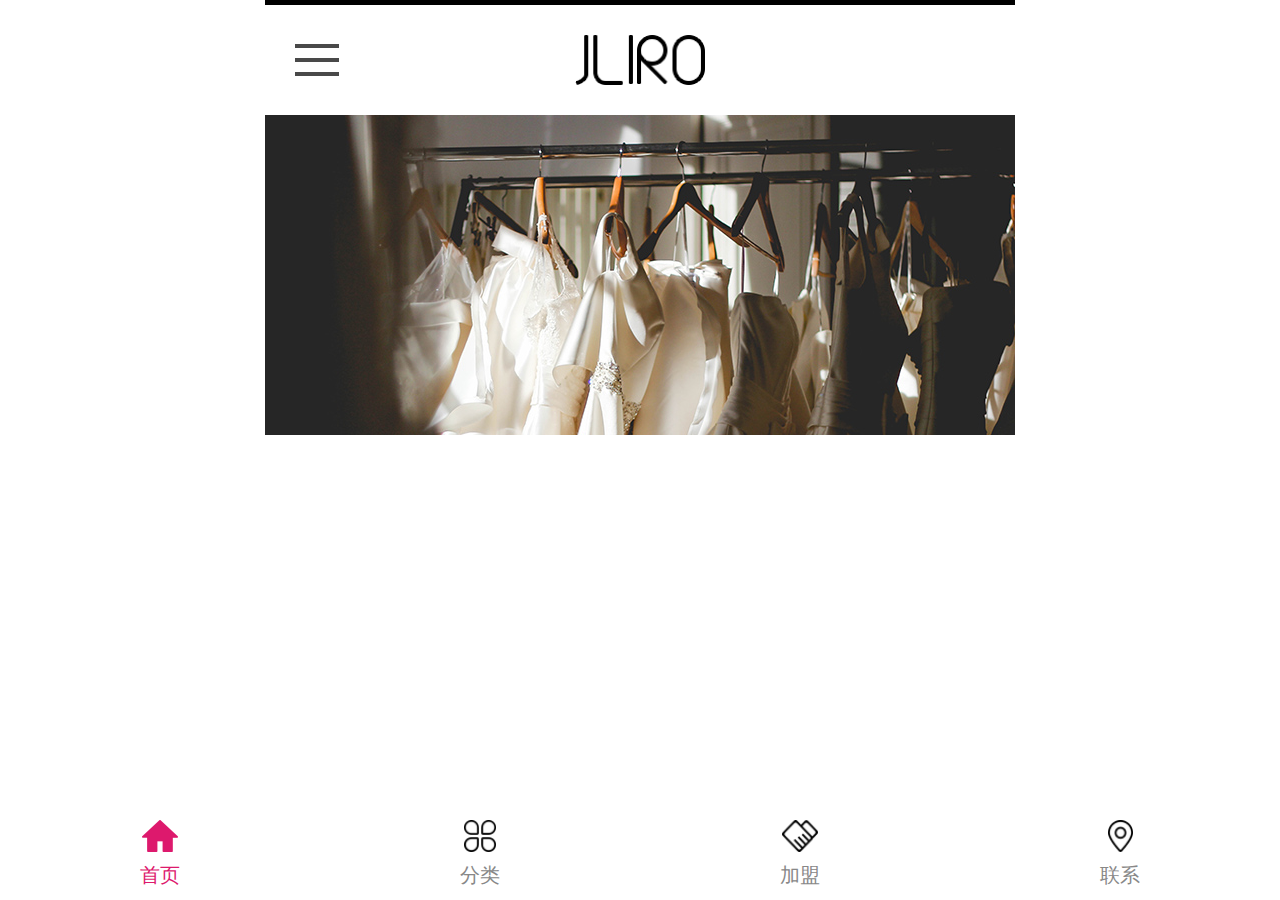
==== commit d7ad7297: "六月八号第四次提交" ====
--- a/widget/about.html
+++ b/widget/about.html
@@ -82,17 +82,17 @@
 
 </div>
 
-<!--底部版权-->
+<!--底部版权
 <div class="copyright">Copyright © www.ynhanen.com, All Rights Reserved.  
-韩恩商贸版权所有   备案：xxxxxxxxxxx&nbsp;&nbsp;&nbsp;&nbsp;<a href="http://www.landui.com/" target="_blank">技术支持：蓝队云</a></div>
+韩恩商贸版权所有   备案：xxxxxxxxxxx&nbsp;&nbsp;&nbsp;&nbsp;<a href="http://www.landui.com/" target="_blank">技术支持：蓝队云</a></div>-->
 
 <!--固定底部-->
 <div class="line"></div>
 <div class="footer">
-   <li class="active"><a href="" class="item1">首页</a></li>
-   <li><a href="" class="item2">分类</a></li>
-   <li><a href="" class="item3">加盟</a></li>
-   <li><a href="" class="item4">联系</a></li>
+   <li class="active"><a href="index.html" class="item1">首页</a></li>
+   <li><a href="product-list.html" class="item2">分类</a></li>
+   <li><a href="join.html" class="item3">加盟</a></li>
+   <li><a href="contact.html" class="item4">联系</a></li>
 </div>
 
 <!--返回顶部-->
--- a/widget/css/style.css
+++ b/widget/css/style.css
@@ -758,6 +758,14 @@
 }
 
 /*产品*/
+.active_li009{
+    color: #dd196d;
+}
+
+.productDetail{
+    width: 100%;
+}
+
 .product-stype {
     padding: 0.6rem 0;
     background: #f2f2f5;
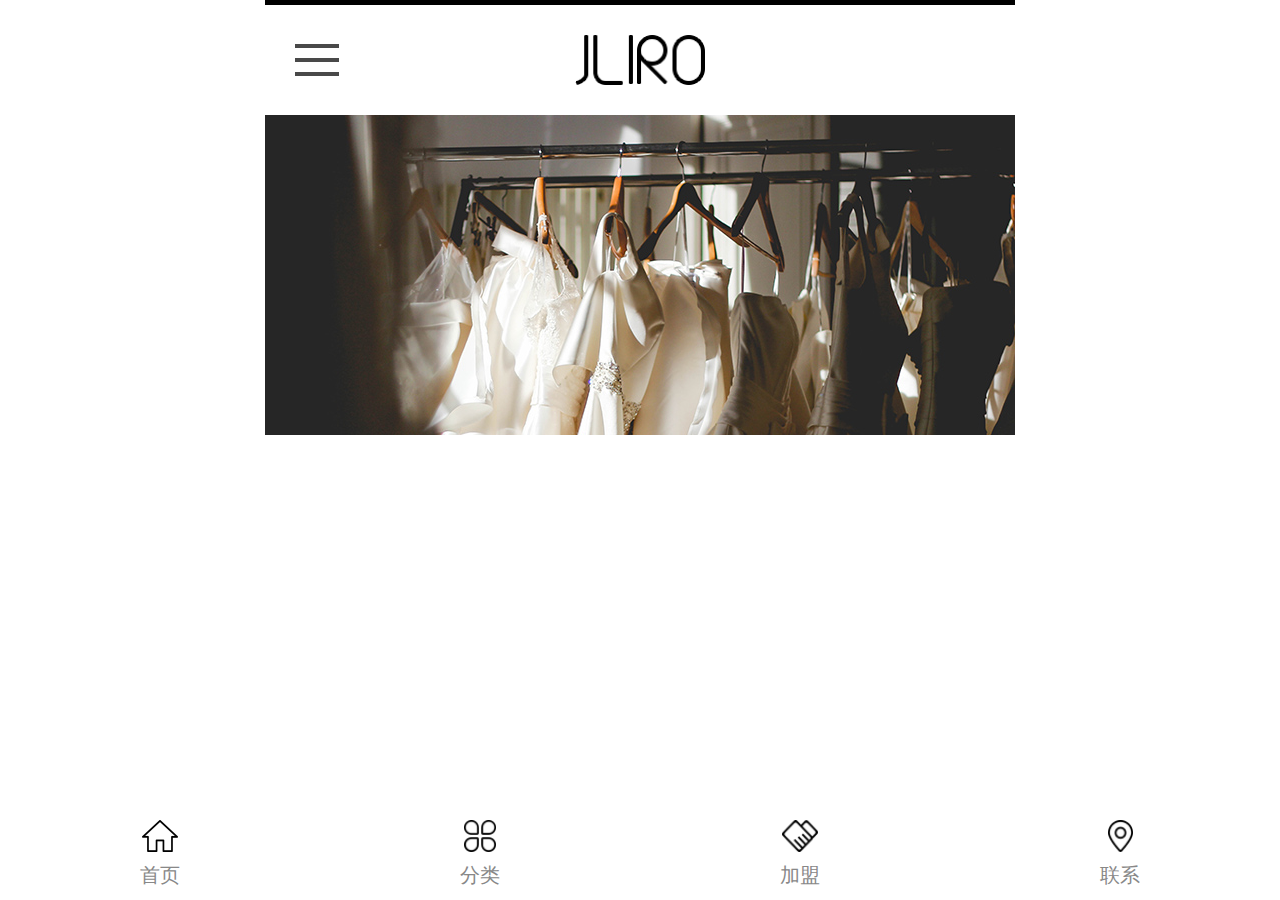
==== commit e5531128: "六月十一号002" ====
--- a/widget/about.html
+++ b/widget/about.html
@@ -89,7 +89,7 @@
 <!--固定底部-->
 <div class="line"></div>
 <div class="footer">
-   <li class="active"><a href="index.html" class="item1">首页</a></li>
+   <li><a href="index.html" class="item1">首页</a></li>
    <li><a href="product-list.html" class="item2">分类</a></li>
    <li><a href="join.html" class="item3">加盟</a></li>
    <li><a href="contact.html" class="item4">联系</a></li>
